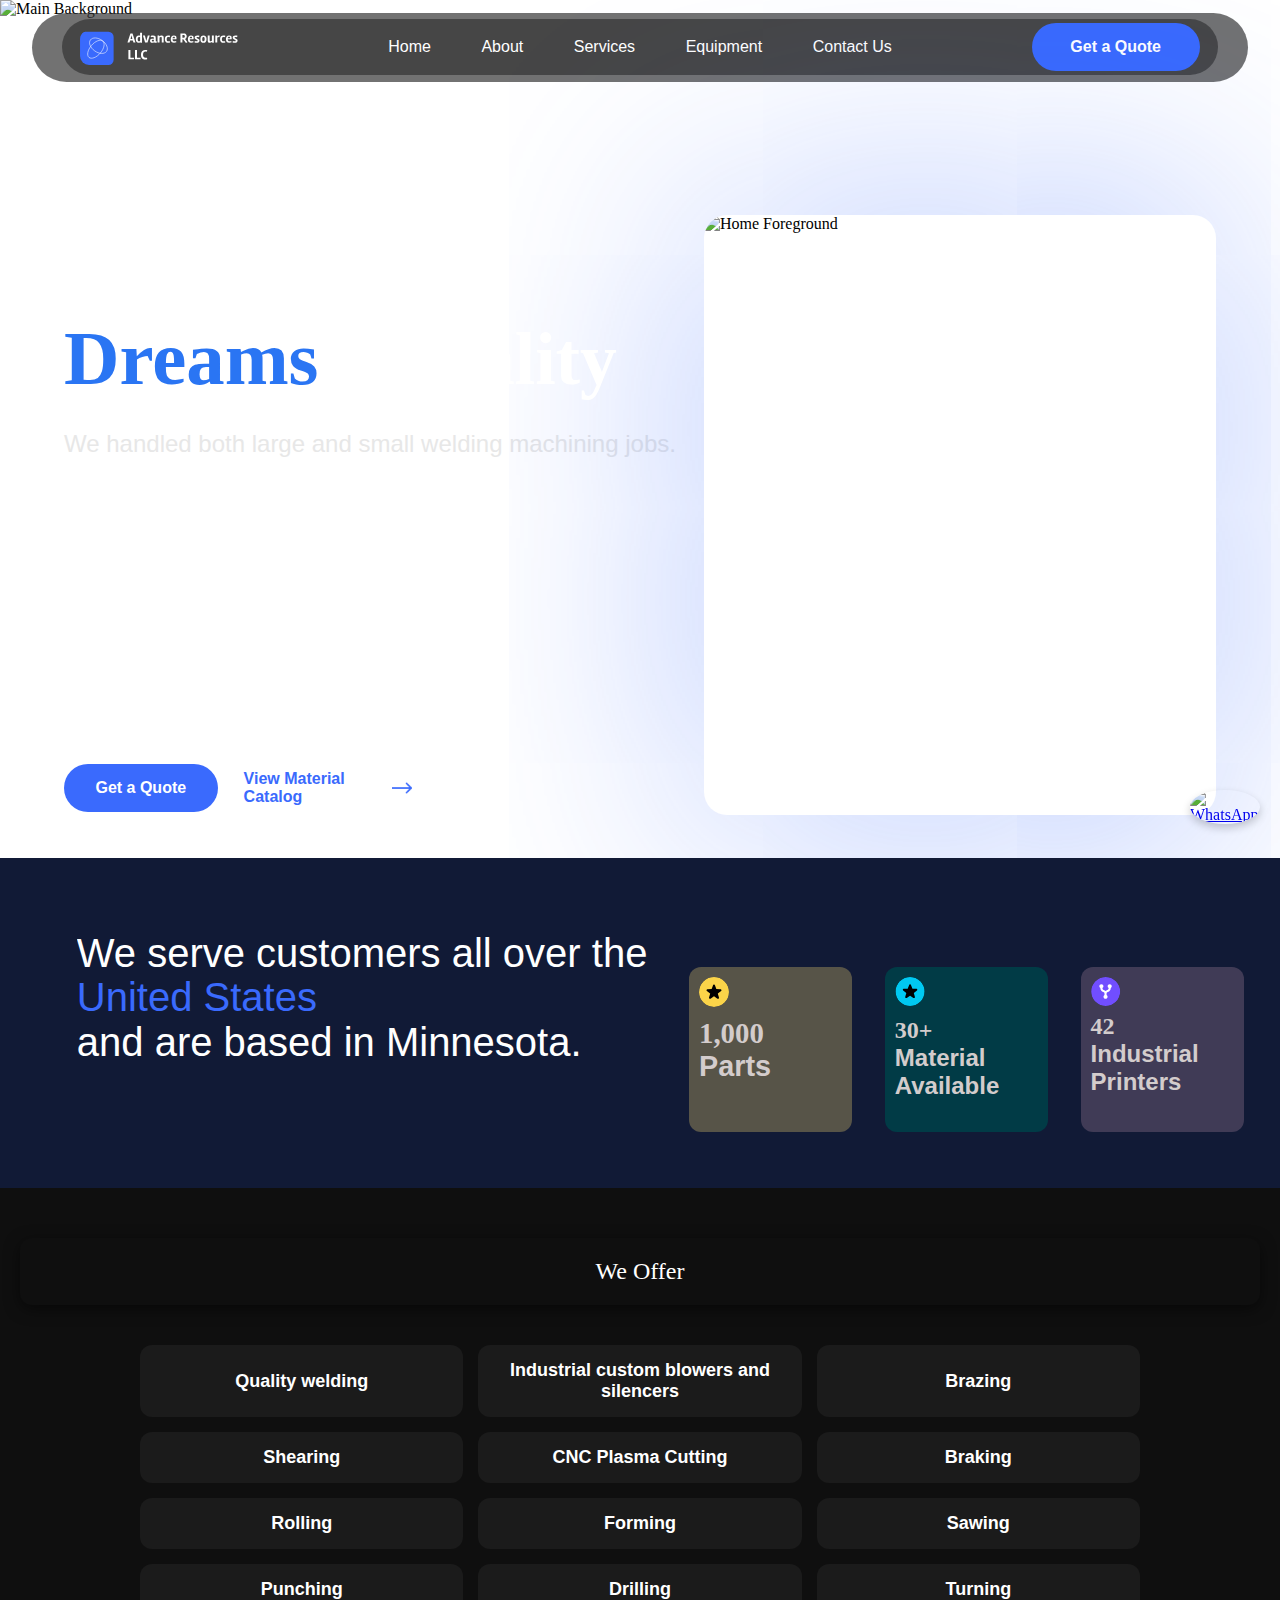
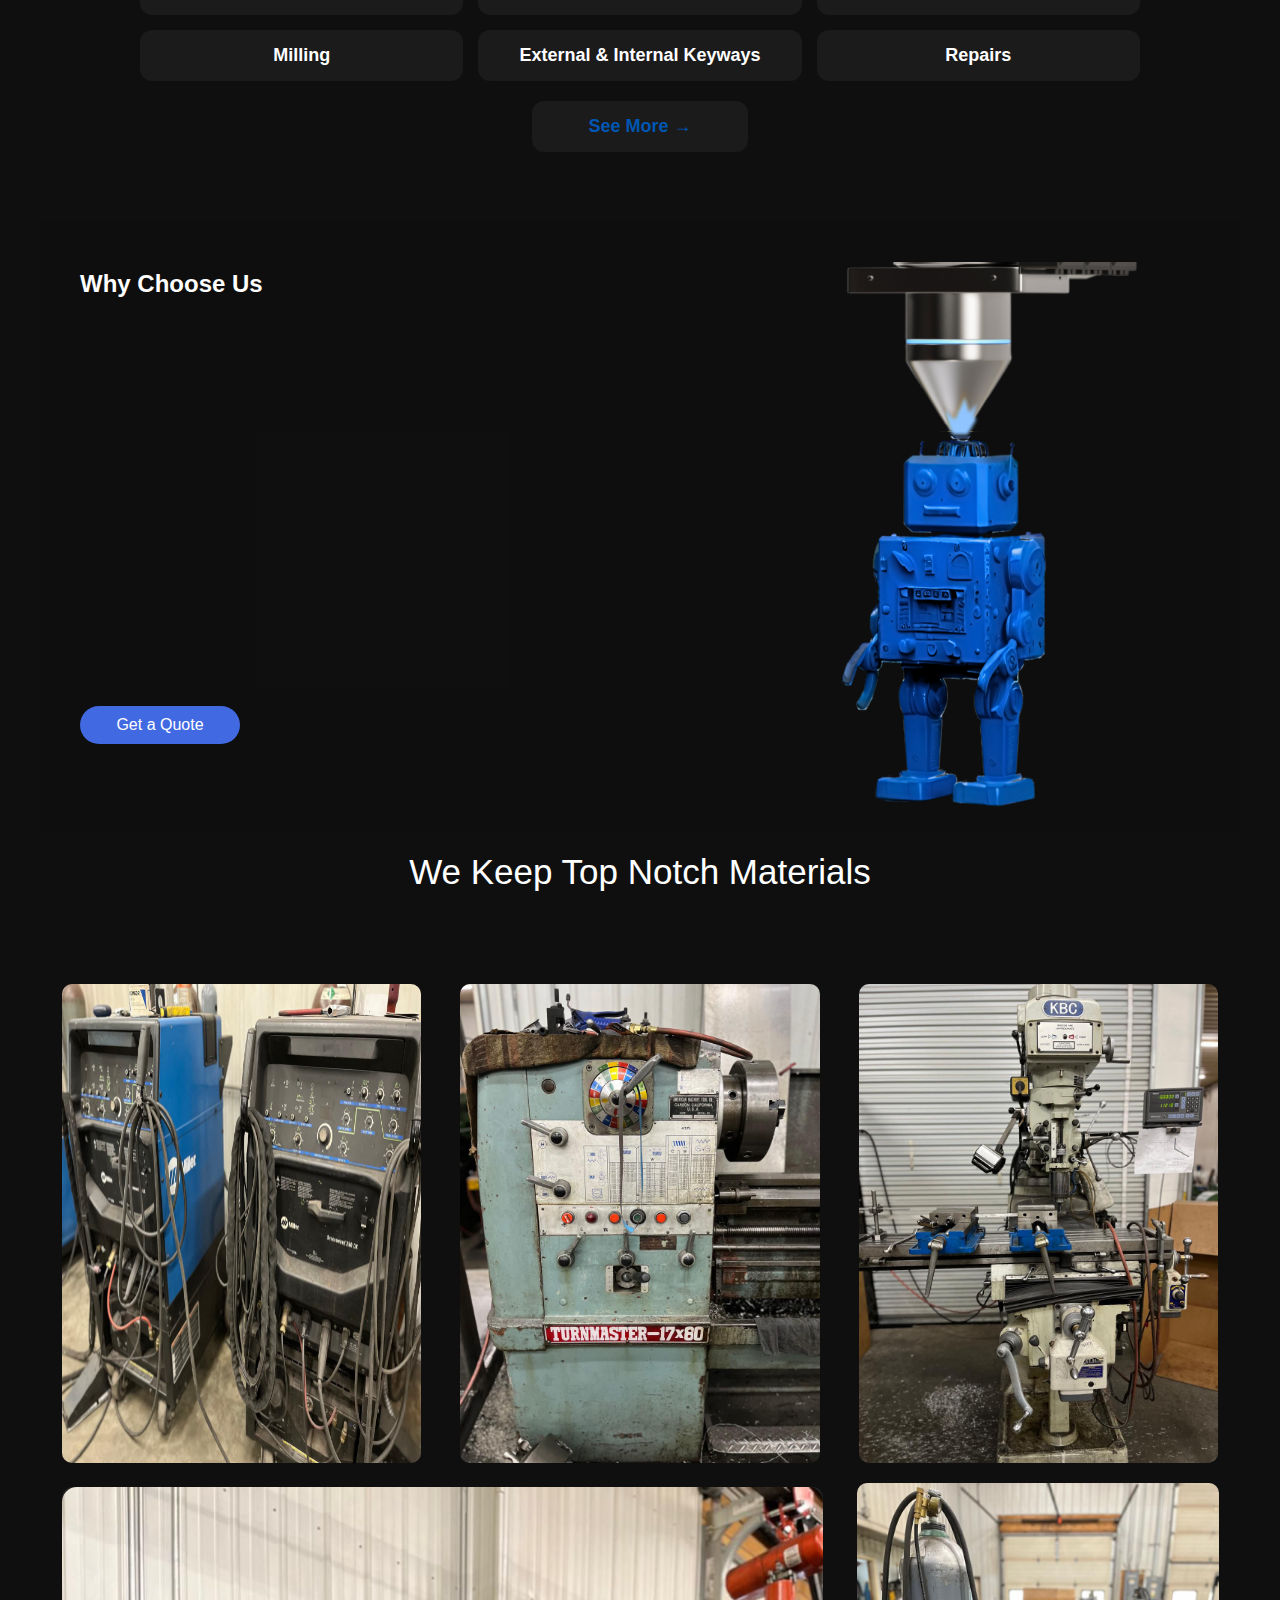
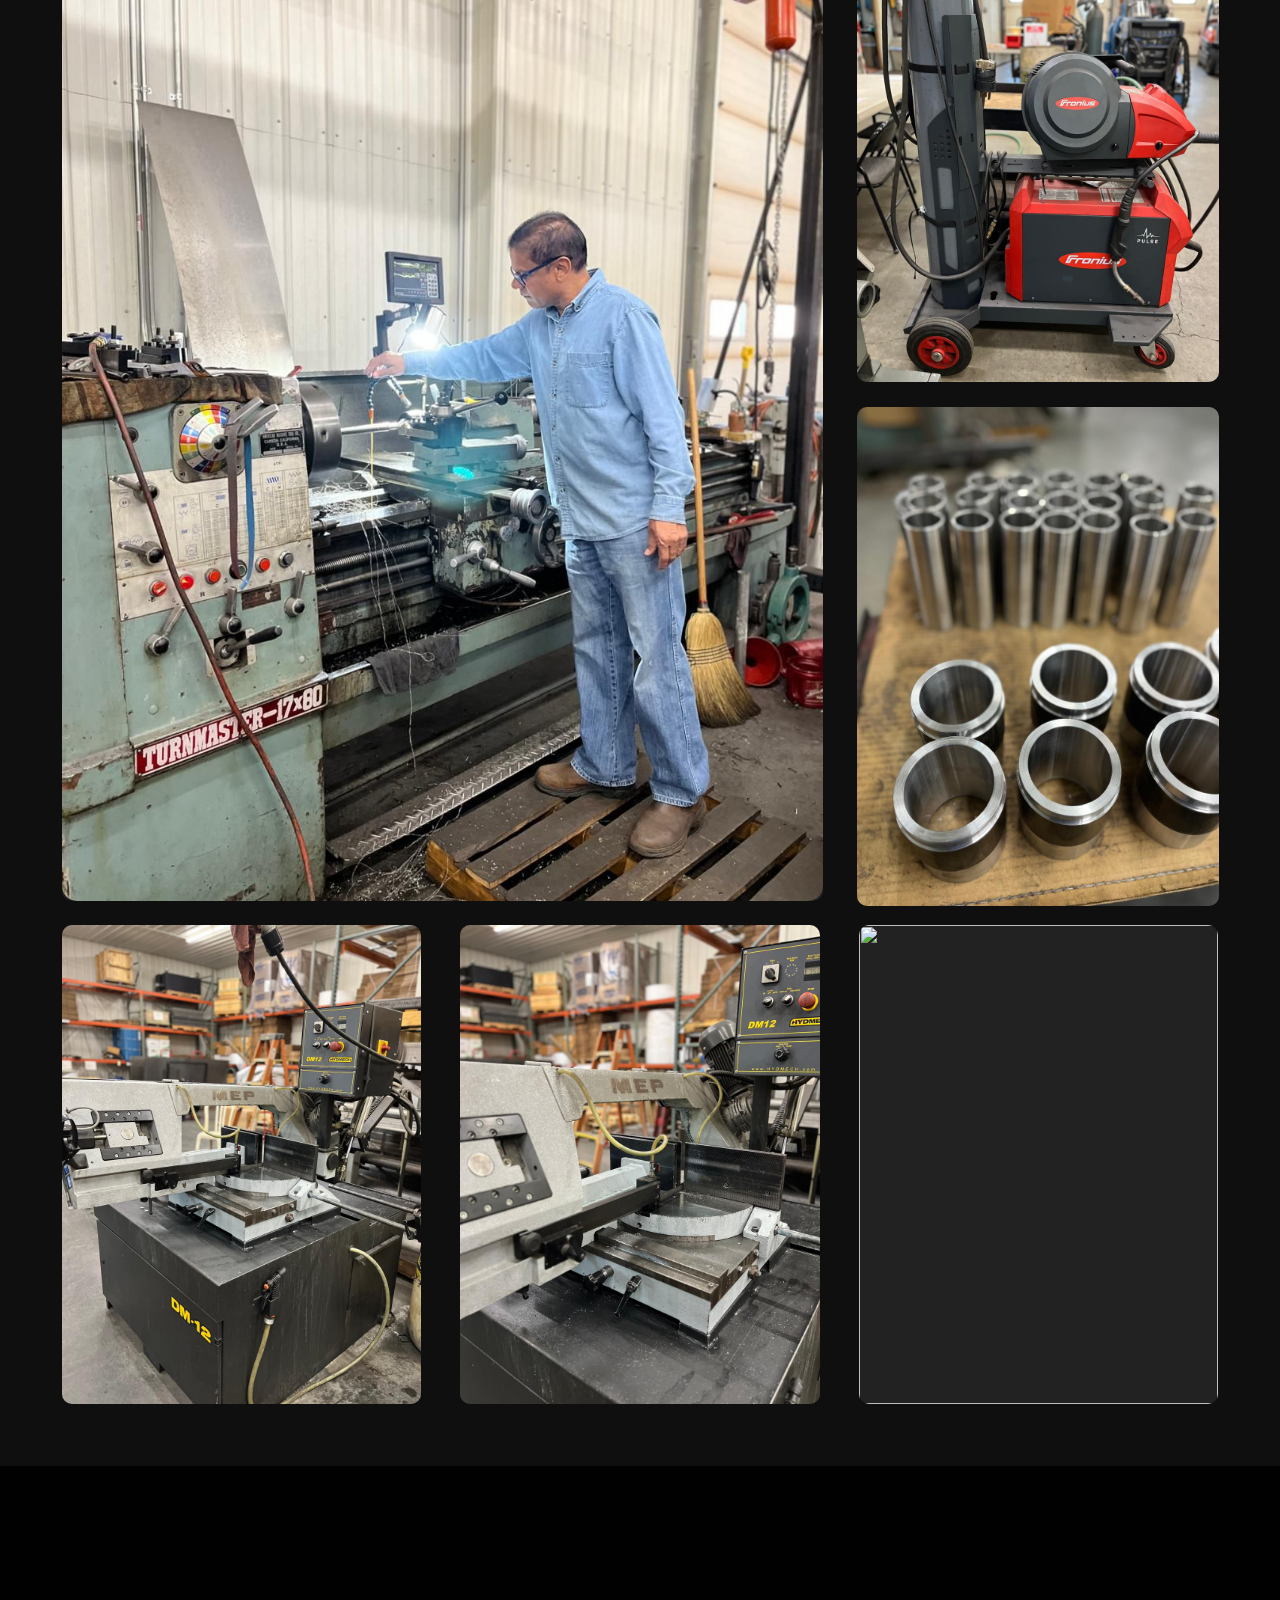
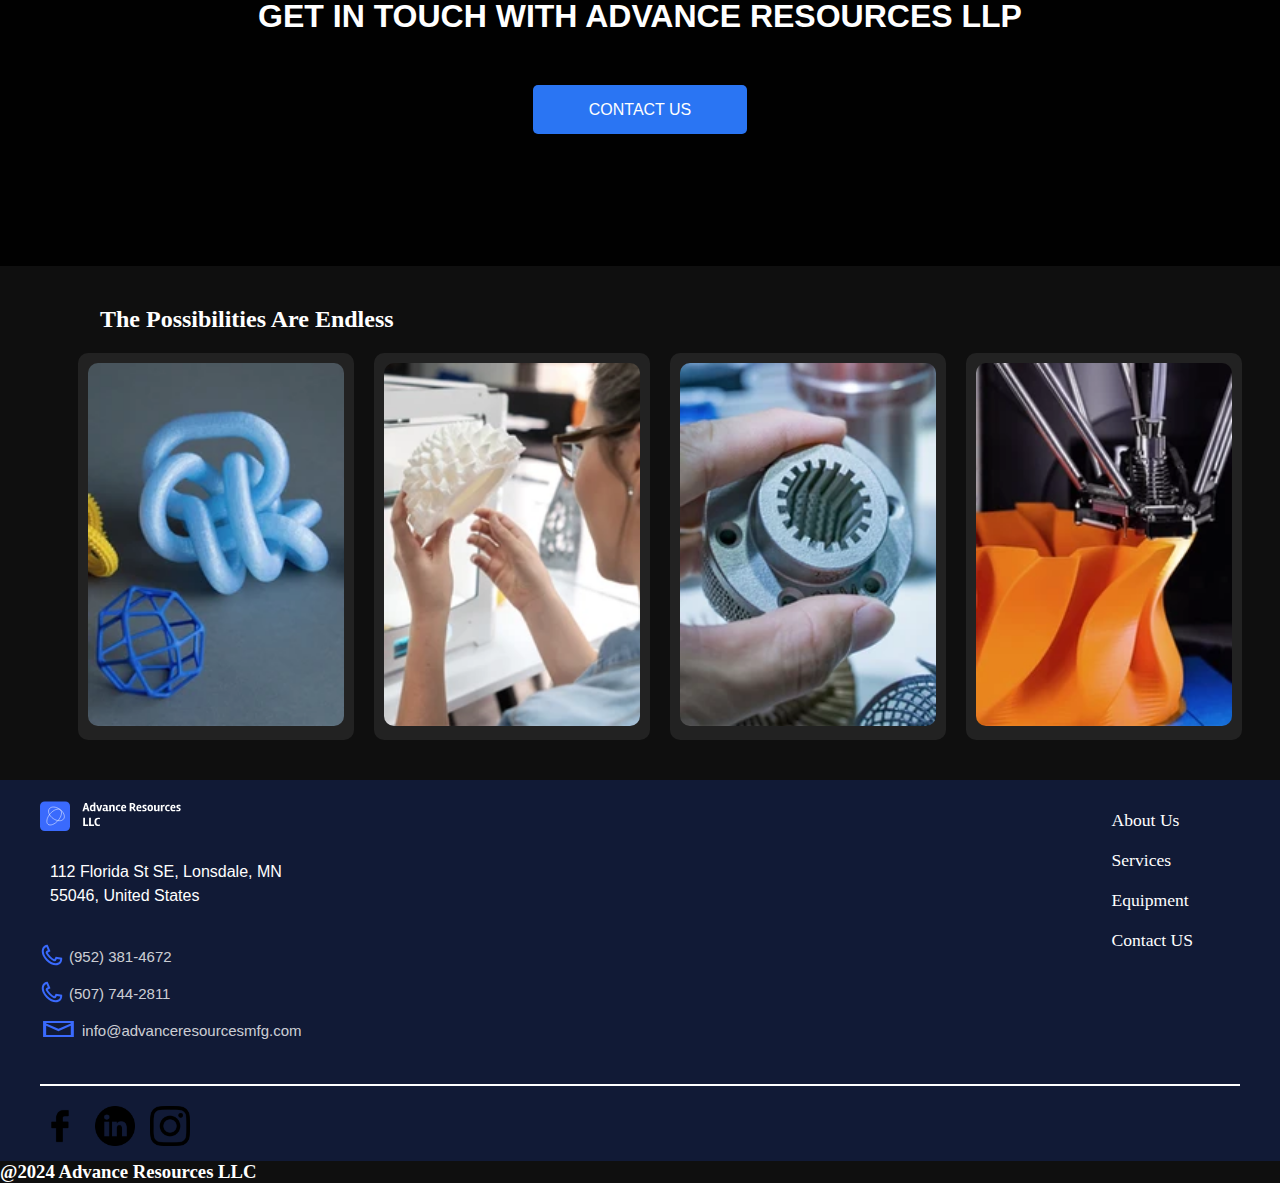
==== index.html @ 91673daa "updated" ====
<!DOCTYPE html>
<html lang="en">
<head>
    <meta charset="UTF-8">
    <meta name="viewport" content="width=device-width, initial-scale=1.0">
    <title>Home</title>
    <link rel="stylesheet" href="index-mobile.css">
</head>
<body>
    <script src="script.js"></script>
    <div class="main-container">
        <!-- Main Top Container -->
        <header class="main-top-container">
            <!-- Background Image for Main Top Container -->
            <img src="Images/homebg.png" alt="Main Background" class="main-top-bg">

            <!-- Navigation Bar Panel -->
            <div class="nav-bar-panel">
                <div class="rectangle-15">
                    <!-- Inner Navigation Bar -->
                    <nav class="inner-nav">
                        <!-- Logo Section -->
                        <div class="logo-section">
                            <img src="Images/logo.svg" alt="Company Logo" class="logo-image">
                        </div>
                        <!-- Menu Container (Centered) -->
                        <div class="menu-container">
                            <div class="menu-toggle">&#9776;</div>
                            <ul class="menu-section">
                                <li><a href="index.html">Home</a></li>
                                <li><a href="aboutus.html">About</a></li>
                                <li><a href="services.html">Services</a></li>
                                <li><a href="equipment.html">Equipment</a></li>                               
                                <li><a href="contactus.html">Contact Us</a></li>
                            </ul>
                        </div>
                        <!-- Get a Quote Button (Right Side) -->
                        <div class="quote-section">
                            <button class="quote-button"><a href="contactus.html">Get a Quote</a></button>
                        </div>
                    </nav>
                </div>
            </div>

            <!-- Hero Text Box -->
            <div class="hero-text-box">
                <p class="line1">Make Your</p>
                <p class="line2"><span class="highlight">Dreams</span> a Reality</p>
            </div>

            <!-- Hero Description Text Box -->
            <div class="hero-description">
                We handled both large and small welding machining jobs.
            </div>

            <!-- Image Container (Foreground) -->
            <div class="image-container">
                <img src="Images/homebg.png" alt="Home Foreground" class="image-content">
            </div>

            <!-- New Container Below Hero Description -->
          <!-- New Container Below Hero Description -->
          <div class="new-container">
            <div class="sub-container">STAINLESS STEEL</div>
            <div class="sub-container">ALUMINIUM</div>
            <div class="sub-container">MILD STEEL</div>
        </div>

            <!-- New Container Below Sub-Containers -->
            <div class="action-container">
                <button class="get-quote-btn"><a href="contactus.html">Get a Quote</a></button>
                <div class="material-catalog">
                    <span><a href="services.html">View Material Catalog</a></span>
                    <img src="Images/Arrow 1.png" alt="Arrow">
                </div>
            </div>
        </header> <!-- Closing main-top-container -->

        <!-- Second Container -->
        <section class="second-container">
            <div class="text-box-first-text">
                We serve customers all over the <span>United States</span>
                <br>
                and are based in Minnesota.
            </div>
            <div class="text-box-second-text">
                
            </div>
            <div class="third-box">
                <div class="sub-box-sub-box-1">1,000 <br> <span>Parts</span>
                    <img src="Images/yellowstar.svg" class="icon-top-left" alt="Star Icon">
                </div>
                <div class="sub-box-sub-box-2">30+ <br> <span>Material <br> Available</span>
                    <img src="Images/bluestar.svg" class="icon-top-left">
                </div>
                <div class="sub-box-sub-box-3">42<br><span>Industrial <br>Printers</span>
                    <img src="Images/purple.svg" class="icon-top-left">
                </div>
            </div>
        </section>

        <!-- Third Container -->
        <section class="third-container">
            <div class="info-box">
                <div class="header">We Offer</div>
                <div class="description">
                    <!--<span>Risus commodo id odio turpis pharetra elementum. Pulvinar porta porta feugiat scelerisque in elit.</span>-->
                </div>
            </div>

            <div class="third-container-1">
                <div class="services-grid">
                    <div class="service-item">Quality welding</div>
                    <div class="service-item">Industrial custom blowers and silencers</div>
                    <div class="service-item">Brazing</div>
                    <div class="service-item">Shearing</div>
                    <div class="service-item">CNC Plasma Cutting</div>
                    <div class="service-item">Braking</div>
                    <div class="service-item">Rolling</div>
                    <div class="service-item">Forming</div>
                    <div class="service-item">Sawing</div>
                    <div class="service-item">Punching</div>
                    <div class="service-item">Drilling</div>
                    <div class="service-item">Turning</div>
                    <div class="service-item">Milling</div>
                    <div class="service-item">External & Internal Keyways</div>
                    <div class="service-item">Repairs</div>
                </div>
                <div class="see-more"><a href="Services.html">See More →</a></div>
            </div>
        </section>

        <!-- Fourth Section -->
        <div class="fourth-container">
            <div class="why-choose-us">
                <h2>Why Choose Us</h2>
                <div class="features-grid">
                    <div class="feature-card">
                        <div class="icon-wrapper" style="background-color: #EBD449;">
                            <img src="Images/cuttingedge.png" alt="Icon">
                        </div>
                        <h3 class="fourth-header-1">Cutting Edge</h3>
                        <p>We leverage the latest advancements in technology to deliver precision, quality, and efficiency.</p>
                    </div>
                    <div class="feature-card">
                        <div class="icon-wrapper" style="background-color: #00c9f1;">
                            <img src="Images/material-design 1.svg" alt="Icon">
                        </div>
                        <h3>Durable, High Quality Materials</h3>
                        <p>Rigorous quality checks at every stage ensure you get the best results.</p>
                    </div>
                    <div class="feature-card">
                        <div class="icon-wrapper" style="background-color: #714EFF;">
                            <img src="Images/user-shield_svgrepo.com.svg" alt="Icon">
                        </div>
                        <h3>Customer Focus</h3>
                        <p>Your needs and satisfaction are our top priority. We work closely with you to tailor our services to your specific requirements.</p>
                    </div>
                    <div class="feature-card">
                        <div class="icon-wrapper" style="background-color: #D3B270;">
                            <img src="Images/customer-care_svgrepo.com.svg" alt="Icon">
                        </div>
                        <h3>Experienced Advisor Service</h3>
                        <p>With a seasoned team of professionals, we bring unparalleled knowledge and skill to every project.</p>
                    </div>
                </div>
                <button class="quote-btn"><a href="contactus.html">Get a Quote</a></button>
            </div>

            <!-- Right Section - Robot Section -->
            <div class="robot-section">
                <div class="robot-head">
                    <img src="Images/robo-top.png" alt="Robot Head">
                </div>
                <div class="robot-head-2">
                    <img src="Images/robotop.png" alt="Robot Head">
                </div>
                <div class="robot-body">
                    <img src="Images/Robo.png" alt="Robot Body">
                </div>
            </div>
        </div>

        <!-- Fifth Container -->
        <section class="fifth-container">
            <h2>We Keep Top Notch Materials</h2>
            <div class="fifth-sub-container">
                <div class="first-sub-container">
                    <div><img src="Images/Rectangle_150.jpg"></div>
                    <div><img src="Images/Rectangle_155.jpg"></div>
                    <div><img src="Images/Rectangle_154.jpg"></div>
                </div>
                <div class="second-sub-container">
                    <div class="Large Section"><img src="Images/Rectangle_153.jpg"></div>
                    <div class="sub-sub-container right">
                        <div class="row-1"><img src="Images/Rectangle_157.jpg"></div>
                        <div class="row-2"><img src="Images/Rectangle_158.jpg"></div>
                    </div>
                </div>
                <div class="third-sub-container">
                    <div><img src="Images/Rectangle_159.jpg"></div>
                    <div><img src="Images/Rectangle_161.jpg"></div>
                    <div><img src="Images/Homebg.png"></div>
                </div>
            </div>
        </section>

        <!-- Sixth Container -->
        <section class="sixth-container">
            <div class="overlay"></div>
            <div class="sixth-header">
                <h2>GET IN TOUCH WITH ADVANCE RESOURCES LLP</h2>
                <!--<p>Call <span class="highlight">1.866.528.SIGN</span> or send your questions.</p>-->
                <button class="contact-btn"><a href="contactus.html">CONTACT US</a></button>
            </div>
        </section>

        <!-- Seventh Container -->
        <section class="seventh-container">
            <h2 class="header-text">The Possibilities Are Endless</h2>
            <div class="subs-container">
                <div class="column">
                    <img src="Images/Rectangle_159_2.png" alt="3D Printed Object">
                </div>
                <div class="column">
                    <img src="Images/Rectangle 161_2.png" alt="3D Printing in Progress">
                </div>
                <div class="column">
                    <img src="Images/Rectangle_162.png" alt="Mechanical Part">
                </div>
                <div class="column">
                    <img src="Images/Rectangle_160.png" alt="Orange 3D Model">
                </div>
            </div>
        </section>

        <a href="https://wa.me/918578966249" target="_blank" class="whatsapp-float">
            <img src="https://upload.wikimedia.org/wikipedia/commons/6/6b/WhatsApp.svg" alt="WhatsApp" width="50" height="50">
        </a>
        <!-- Eighth Container (Footer) -->
        <footer class="eighth-container">
            <div class="first-eighth-sub-container">
                <div class="first-eighth-sub-sub-container">
                    <div class="footer-logo-section">
                        <img src="Images/logo.svg" alt="Company Logo">
                    </div>
                    <div class="eighth-text-box">
                        <p>112 Florida St SE, Lonsdale, MN 55046, United States</p>
                    </div>
                    <div class="contact-details">
                        <div class="contact-item">
                            <i class="fas fa-phone-alt"><img src="Images/icon.svg"></i> (952) 381-4672
                        </div>
                        <div class="contact-item">
                            <i class="fas fa-phone-alt"><img src="Images/icon.svg"></i> (507) 744-2811
                        </div>
                        <div class="contact-item">
                            <i class="fas fa-envelope"><img src="Images/icon2.svg"></i> info@advanceresourcesmfg.com
                        </div>
                    </div>
                </div>
                <div class="second-eighth-sub-sub-container">
                    <ul>
                        <li><a href="aboutus.html">About Us</a></li>
                        <li><a href="services.html">Services</a></li>
                        <li><a href="equipment.html">Equipment</a></li>
                        <li><a href="contactus.html">Contact US</a></li>
                    </ul>
                </div>
            </div>
            <div class="footer-nav">
               
                <div class="footer-divider"></div>
                <div class="social-icons">
                    <a href="https://www.facebook.com/people/Advance-Resources-LLC/100090427388378/?mibextid=LQQJ4d" target="_blank">
                        <img src="Images/facebook.png" alt="Facebook" width="40">
                    </a>
                    
                    <a href="https://www.linkedin.com/in/dave-tejpaul-8346523b/?utm_source=share&utm_campaign=share_via&utm_content=profile&utm_medium=ios_app" target="_blank">
                        <img src="Images/linkedin.png" alt="LinkedIn" width="40">
                    </a>
                    
                    <a href="https://www.instagram.com" target="_blank">
                        <img src="Images/instagram.png" alt="Instagram" width="40">
                    </a>
                </div>
            </div>
        </footer>
        <div class="copy-right"> <h3>@2024 Advance Resources LLC</h3></div>
    </div> <!-- Closing main-container -->
</body>
</html>
---- index-mobile.css ----
/* Reset and Global Styles */
* {
    margin: 0;
    padding: 0;
    box-sizing: border-box;
}

body {
    width: 100%;
    height: auto;
    margin: 0;
    padding: 0;
    display: flex;
    justify-content: center;
    background-color: #0f0f0f;
    overflow-x: hidden;
    align-items: center;
    justify-content: center;
}

/* Main Wrapper Fix */
.main-container {
    width: 100%;
    margin: 0 ;
    padding: 0px;
    overflow-x: hidden;
}

/* Responsive Design for Main Container */
@media (max-width: 768px) {
    .main-container {
        padding: 0; /* Reduce padding for mobile */
    }
}
.whatsapp-float {
    position: fixed;
    bottom: 40px;
    right: 20px;
    width: 70px;
    height: 70px;
    z-index: 1000;
}

.whatsapp-float img {
    width: 100%;
    height: auto;
    border-radius: 50%;
    box-shadow: 0 4px 8px rgba(0, 0, 0, 0.2);
    transition: transform 0.3s ease-in-out;
}

.whatsapp-float img:hover {
    transform: scale(1.1);
}

@media (max-width: 768px) {
    .whatsapp-float {
        bottom: 15px;
        right: 15px;
        width: 45px;
        height: 45px;
    }
}
/* Main Top Container */
.main-top-container {
    width: 100%;
    height: 858px;
    background-color: #ffffff;
    position: relative;
    top: 0;
    left: 0;
    overflow: hidden;
    display: flex;
    justify-content: center;
    align-items: flex-start;
}

/* Responsive Design for Main Top Container */
@media (max-width: 768px) {
    .main-top-container {
        width:100%;
        height: 700px; /* Adjust height for mobile */
        
    }
}

@media (max-width: 480px) {
    .main-top-container {
        height: 500px; /* Further adjust for small screens */
    }
}

/* Background Image for Main Top Container */
.background-wrapper {
    position: absolute;
    width: 100%;
    height: 100%;
    top: 0;
    left: 0;
    z-index: 1;
    display: flex;
    justify-content: center;
    align-items: center;
}

.main-top-bg {
    width: 100%;
    height: 100%;
    object-fit: cover;
    position: absolute;
}

/* Responsive Design for Background Image */
@media (max-width: 768px) {
    .main-top-bg {
        object-fit: cover !important; /* Ensure full coverage on mobile */
    }
}

/* Navigation Bar Panel */
.nav-bar-panel {
    width: 100%;
    height: auto;
    padding-top: 0%;
    padding-bottom: 1%;
    position: absolute;
    top: 1.5%;
    display: flex;
    justify-content: center;
    align-items: center;
    z-index: 1;
}

/* Rectangle 15 */
.rectangle-15 {
    width: 95%;
    height: auto;
    padding-top: 0.5%;
    padding-bottom: 0.5%;
    border-radius: 70px;
    background: #323232B0;
    display: flex;
    justify-content: center;
    align-items: center;
    position: relative;
}

/* Inner Navigation Bar */
.inner-nav {
    width: 95%;
    height: auto;
    border-radius: 38px;
    background: #323232B0;
    padding: 4px 18px;
    display: flex;
    justify-content: space-between;
    align-items: center;
}

/* Logo Section */
.logo-section {
    width: 15%;
    height: auto;
    display: flex;
    align-items: center;
    justify-content: center;
}

/* Logo Image */
.logo-image {
    max-width: 100%;
    height: auto;
    border-radius: 9px;
    object-fit: contain;
}

/* Menu Container */
.menu-container {
    width: 45%;
    height: auto;
    display: flex;
    justify-content: center;
    align-items: center;
}

/* Menu List */
.menu-section {
    display: flex;
    justify-content: space-between;
    align-items: center;
    list-style: none;
    width: 100%;
}

/* Menu Items */
.menu-section li a {
    text-decoration: none;
    color: white;
    font-size: 1rem;
    font-family: Arial, Helvetica, sans-serif;
    font-style: inherit;
    text-decoration: none;
}

/* Toggle Menu (Mobile Only) */
.menu-toggle {
    display: none;
    font-size: 24px;
    cursor: pointer;
}

/* Get a Quote Section */
.quote-section {
    width: 15%;
    height: auto;
    display: flex;
    justify-content: center;
    align-items: center;
    text-decoration: none;
}

/* Quote Button */
.quote-button {
    width: 100%;
    height: auto;
    border-radius: 40px;
    background: #3A6AFD;
    color: white;
    font-size: 16px;
    font-weight: bold;
    padding: 15px 35px;
    border: none;
    cursor: pointer;
    transition: all 0.3s ease-in-out;
    text-decoration-color:  none;
    
}
.quote-button a{
    text-decoration: none;
    color: white;
}

/* Button Hover Effect */
.quote-button:hover {
    background: #2c5be0;
    transform: scale(1.05);
    text-decoration: none;
}

/* Responsive Design for Navigation Bar */
@media (max-width: 1024px) {
    .nav-bar-panel {
        width: 90%;
        left: 5%;
        top: 20px;
        border-radius: 50px;
    }

    .rectangle-15 {
        width: 90%;
        height: 80px;
        border-radius: 50px;
    }

    .inner-nav {
        width: 90%;
        height: 50px;
        border-radius: 30px;
        padding: 4px 15px;
    }

    .logo-section {
        width: 160px;
        height: 38px;
    }

    .menu-container {
        width: 400px;
    }

    .menu-section li a {
        font-size: 16px;
    }

    .quote-section {
        width: 140px;
        height: 44px;
    }

    .quote-button {
        font-size: 14px;
        padding: 12px 30px;
        text-decoration: none;
    }
}

@media (max-width: 768px) {
    .nav-bar-panel {
        width: 100%;
        height: 70px;
        top: 15px;
        left: 0;
        justify-content: space-between;
        padding: 0 15px;
        border-radius: 50px;
    }

    .rectangle-15 {
        width: 100%;
        height: 60px;
        border-radius: 0;
        border-radius: 40px;
    }

    .inner-nav {
        width: 100%;
        height: 45px;
        border-radius: 0;
        padding: 4px 10px;
        border-radius: 40px;
    }

    .logo-section {
        width: 140px;
        height: 34px;
    }

    .menu-container {
        width: auto;
        justify-content: flex-end;
    }

    .menu-section {
        position: fixed;
        top: 60px; /* Below the nav bar */
        right: 15px;
        width: 200px;
        background: #323232;
        padding: 10px;
        border-radius: 8px;
        display: none; /* Initially hidden */
        flex-direction: column;
        box-shadow: 0px 4px 6px rgba(0, 0, 0, 0.1);
        z-index: 10000; /* Make sure it appears above hero text */
    }

    .menu-toggle {
        position: absolute;
        top: 15px;
        right: 15px;
        color: white;
        font-size: 24px;
        cursor: pointer;
        z-index: 1000;
    }

    .menu-section.active {
        display: flex;
    }
    .hero-text-box.menu-open-adjust {
        transform: translateY(50px); /* Moves hero text down */
        transition: transform 0.3s ease-in-out;
    }
    body.menu-open {
        overflow: hidden; /* Prevents page from scrolling when menu is open */
    }

    .menu-section li {
        list-style: none;
        padding: 8px 12px;
        text-align: left;
    }

    .menu-section li a {
        color: white;
        text-decoration: none;
        font-size: 16px;
    }
    .quote-section {
        width: 120px;
        height: 40px;
    }

    .quote-button {
        font-size: 13px;
        padding: 10px 25px;
    }
}

/* Show Toggle Button on Mobile */
@media (max-width: 768px) {
    .menu-toggle {
        display: block; /* Show the toggle button on mobile */
        color: white;
    }
}
@media (max-width: 480px) {
    .nav-bar-panel {
        height: 60px;
        top: 10px;
        padding: 0 10px;
    }

    .rectangle-15 {
        height: 60px;
        padding: 0 10px;
    }

    .inner-nav {
        height: 40px;
        padding: 4px 8px;
    }

    .logo-section {
        width: 120px;
        height: 30px;
    }

    .menu-section {
        width: 180px;
    }

    .menu-section li a {
        font-size: 16px;
    }

    .quote-section {
        width: 100px;
        height: 36px;
    }

    .quote-button {
        font-size: 12px;
        padding: 8px 20px;
    }
}

/* Hide "Get a Quote" Button on Mobile */
@media (max-width: 768px) {
    .quote-section {
        display: none;
    }
}

/* Image Container (Foreground Image) */
.image-container {
    width: 40%;
    height: 70%;
    position: absolute;
    top: 25%;
    left: 55%;
    border-radius: 23px;
    box-shadow: 0px 4px 250px 0px #3A6AFD7A;
    overflow: hidden;
    display: flex;
    justify-content: center;
    align-items: center;
    z-index: 1;
    
}

/* Image Content */
.image-content {
    width: 100%; /* Ensures the image fills the container width */
    height: 100%; /* Ensures the image fills the container height */
    object-fit: cover; /* Ensures the image covers the container without distortion */
    border-radius: 23px; /* Matches the container's border radius */
    animation: zoomOut 5s ease-in-out; /* Add zoom-out animation */
}

/* Zoom-Out Animation */
@keyframes zoomOut {
    0% {
        transform: scale(1.5); /* Start zoomed in */
        opacity: 2; /* Start invisible */
    }
    100% {
        transform: scale(1); /* Zoom out to normal size */
        opacity: 1px; /* Fade in */
    }
}

/* Responsive Design for Image Container */
@media (max-width: 768px) {
    .image-container {
        display: none !important; /* Hide on mobile */
    }
}

/* Hero Text Box */
.hero-text-box {
    width: 50%;
    height: auto;
    position: absolute;
    top: 25%;
    left: 5%;
    font-family: 'Abhaya Libre ExtraBold', serif;
    font-weight: 800;
    font-size: 4.6rem;
    line-height: 6rem;
    color: white;
    z-index: 2;
    display: flex;
    text-align: left;
    flex-direction: column;
    justify-content: center;
    align-items: left;
}
.line2 span{
    font-size:4.8rem;
}

/* Hero Description */
.hero-description {
    width: 50%;
    height: auto;
    position: absolute;
    top:42%;
    left: 5%;
    font-family: 'Poppins', sans-serif;
    font-weight: 400;
    font-size: 1.5rem;
    line-height: 2.5rem;
    color: #E7E7E7;
    display: flex;
    align-items: center;
    justify-content: flex-start;
    margin-top: 5%;
}

/* New Container */
.new-container {
    width: 48%;
    height: auto;
    position: absolute;
    top: 60%;
    left: 4%;
    border-radius: 10px;
    display: flex;
    flex-wrap: wrap;
    align-items: center;
    justify-content: space-between;
    padding: 10px;
    gap: 20px; /* Add spacing between items */
}

/* Sub-Container */
.sub-container {
    width: 48%;
    height: 65px;
    border-radius: 16px;
    display: flex;
    align-items: center;
    justify-content: center;
    color: white;
    font-size: 16px;
    font-weight: bold;
    background-size: cover;
    background-position: center;
}

/* Background Images */
.sub-container:nth-child(1) { background-image: url('Images/stainlesssteel.png'); }
.sub-container:nth-child(2) { background-image: url('Images/aluminium.png'); }
.sub-container:nth-child(3) { background-image: url('Images/mildsteel.png'); }

/* Hover Effect: Zoom Background */
.sub-container:hover { background-size: 120%; transition: background-size 0.3s ease-in-out; }


/* Action Container */
.action-container {
    width: 48%;
    height: auto;
    position: absolute;
    top: 85%;
    left: 5%;
    display: flex;
    align-items: center;
    gap: 10px;
    margin-top: 35px;
}

/* Get a Quote Button */
.get-quote-btn {
    width: 25%;
    height: 48px;
    border-radius: 40px;
    padding: 0;
    background-color: #3A6AFD;
    color: white;
    font-size: 16px;
    font-weight: bold;
    text-align: center;
    border: none;
    cursor: pointer;
    transition: all 0.3s ease;
}

.get-quote-btn:hover {
    background-color: #2e5ad6;
    transform: scale(1.05);
}

.get-quote-btn a{
    text-decoration: none;
    color: white;
}

/* Material Catalog */
.material-catalog {
    width: 30%;
    border-radius: 30px;
    height: 45px;
    display: flex;
    align-items: center;
    font-size: 16px;
    font-family: Arial, Helvetica, sans-serif;
    color: #2e5ad6;
    font-weight: bold;
    padding: 0 0 0 16px;
    cursor: pointer;
    transition: all 0.3s ease;
    background-color: #ffffff;
}

.material-catalog img {
    margin-left: 10px;
    width: 20px;
    height: auto;
}

.material-catalog a{
    text-decoration: none;
    color: #3A6AFD;
}

/* 🌍 Responsive Design */

/* Mobile View (max-width: 768px) */
@media (max-width: 768px) {
    /* Hero Text Box */
    .hero-text-box {
        position: relative;
        z-index: 0; /* Lower than menu-section */
        top: 20%;
        left: auto;
        text-align: center;
        justify-content: center;
        width: 90%;
        margin: 0 ;
        padding: 0%;
        line-height: 2rem;
        
    }
    .line1{
        font-size: 45px;
    }
    .line2{
        font-size: 45px;
    }
    .line2 span{
        font-size: 45px;
    }

    /* Hero Description */
    .hero-description {
        width: 99%; /* Adjusted width for mobile */
        padding-left: 20px;
        padding-right: 20px;
        top: 220px; /* Adjusted top position */
        left: 0; /* Reset left position */
        font-size: 22px; /* Adjusted font size */
        line-height: 24px; /* Adjusted line height */
        text-align: center; /* Center align text */
        justify-content: center; /* Center align text */
    }

    /* New Container */
    .new-container {
        width: 99%; /* Adjusted width for mobile */
        margin-top: 100px; /* Adjusted top position */
        left: 0; /* Reset left position */
        flex-direction: row; /* Display sub-containers in a row */
        justify-content: center; /* Center align sub-containers */
        gap: 10px; /* Add spacing between items */
    }

    /* Sub-Container */
    .sub-container {
        width: 33%; /* Adjusted width for mobile */
        height: 30px; /* Adjusted height */
        font-size: 10px;
        text-align: center;
    }

    /* Action Container */
    .action-container {
        width: 99%; /* Adjusted width for mobile */
        height: auto;;
        margin-top: 90px; /* Adjusted top position */
        left: 0; /* Reset left position */
        flex-direction: column; /* Stack items vertically */
        align-items: center; /* Center align items */
        text-align: justify;
        gap: 10px; /* Add spacing between items */
    }

    /* Get a Quote Button */
    .get-quote-btn {
        width: 30%; /* Full width for mobile */
        height: 30px;
        font-size: 12px;;
    }

    /* Material Catalog */
    .material-catalog {
        width: 45%;
        height: 30px;
        font-size: 11px;
        padding: 0 5px 0px 10px;
    }
}

/* Small Mobiles (max-width: 480px) */
@media (max-width: 480px) {
    /* Hero Text Box */
    .hero-text-box {
        font-size: 28px; /* Smaller font size for small mobiles */
        line-height: 36px; /* Adjusted line height */
    }

    /* Hero Description */
    .hero-description {
        font-size: 16px; /* Smaller font size for small mobiles */
        line-height: 20px; /* Adjusted line height */
    }

    /* New Container */
    .new-container {
        top: 200px; /* Adjusted top position */
    }

    /* Sub-Container */
    .sub-container {
        width: 30%; /* Adjusted width for small mobiles */
    }

    /* Action Container */
    .action-container {
        top: 300px; /* Adjusted top position */
    }
}
/* ✅ Third Box - Fully Responsive */
.second-container {
    width: 100%;
    height: 330px;
    background: #111A36;
    display: flex;
    flex-direction: column;
    position: relative;
}
.text-box-first-text{
    position: absolute;
    width: 50%;
    height: 45%;
    top: 22%;
    left: 6%;
    font-family: 'Roboto', sans-serif;
    font-weight: 400;
    font-size: 2.5rem;
    text-align:left;
    line-height: 2.8rem;
    letter-spacing: 0px;
    color: #ffffff;
    overflow: hidden;
}
.text-box-first-text span{
    color: #3A6AFD;
}
.text-box-second-text{
    position: absolute;
    width: 45%;
    height: 25%;
    top: 55%;
    left: 6%;
    margin-top: 1%;
    font-family: 'Poppins', sans-serif;
    font-weight: 400;
    font-size: 1.8rem;
    line-height: 2.5rem;
    letter-spacing: 0%;
    color: #ffffff;
    overflow: hidden;
}
.third-box {
    position: absolute;
    width: 85%;
    height: 50%;
    top: 33%;
    left: 33%;
    gap: 3%;
    border-radius: 8px;
    display: flex;
    align-items: center;
    justify-content: center;
    font-size: 1rem;
    font-weight: bold;
    color: #333;
}

/* ✅ Sub-boxes Responsive */
.sub-box-sub-box-1 {
    width: 15%; /* 🟢 Flexible width */
    height: 100%;
    border-radius: 12px;
    display: flex;
    flex-direction: column;
    padding-left: 10px;
    padding-top: 50px;
    background-color: #575448;
    color: #d3cccc;
    font-size: 1.8rem;
    font-family: 'Times New Roman', Times, serif;
    position: relative;
   
    &:hover {
        animation-timing-function: ease-out;
    }
}
.sub-box-sub-box-1:hover {
    transform: scale(1.1); /* Zoom in by 10% */
    box-shadow: 0px 4px 15px rgba(0, 0, 0, 0.3); /* Optional: Add a shadow for depth */
}

.sub-box-sub-box-1 .icon-top-left {
    position: absolute;
    top: 10px;
    left: 10px;
    width: 30px;
    height: auto;
}
.sub-box-sub-box-1 span{
    font-size:1.8rem;
    font-family: Arial, Helvetica, sans-serif;
}
.sub-box-sub-box-2 {
    width: 15%; /* 🟢 Flexible width */
    height: 100%;
    border-radius: 12px;
    display: flex;
    flex-direction: column;
    padding-left: 10px;
    padding-top: 50px;
    background-color: #013B46;
    color: #d3cccc;
    font-size: 1.5rem;
    font-family: 'Times New Roman', Times, serif;
    position: relative;
}
.sub-box-sub-box-2:hover {
    transform: scale(1.1); /* Zoom in by 10% */
    box-shadow: 0px 4px 15px rgba(0, 0, 0, 0.3); /* Optional: Add a shadow for depth */
}

.sub-box-sub-box-2 .icon-top-left {
    position: absolute;
    top: 10px;
    left: 10px;
    width: 30px;
    height: auto;
}
.sub-box-sub-box-2 span{
    font-size:1.5rem;
    font-family: Arial, Helvetica, sans-serif;
}
.sub-box-sub-box-3 {
    width: 15%; /* 🟢 Flexible width */
    height: 100%;
    border-radius: 12px;
    display: flex;
    flex-direction: column;
    justify-content: center;
    text-align: left;
    padding-left: 10px;
    padding-top: 10px;
    background-color: #403B56;
    color: #d3cccc;
    font-size: 1.5rem;
    font-family: 'Times New Roman', Times, serif;
    position: relative;
}
.sub-box-sub-box-3:hover {
    transform: scale(1.1); /* Zoom in by 10% */
    box-shadow: 0px 4px 15px rgba(0, 0, 0, 0.3); /* Optional: Add a shadow for depth */
}

.sub-box-sub-box-3 .icon-top-left {
    position: absolute;
    top: 10px;
    left: 10px;
    width: 30px;
    height: auto;
}
.sub-box-sub-box-3 span{
    font-size:1.5;
    font-family: Arial, Helvetica, sans-serif;

}
@media (max-width: 768px) {
    .second-container {
        width: 100%;
        max-width: 430px;
        min-height: 350px;
        background: #111A36;
        display: flex;
        flex-direction: column;
        align-items: center; /* Center horizontally */
        justify-content: flex-start; /* Align content to the top */
        padding: 20px; /* Add padding to prevent content from touching edges */
        position: relative;
        overflow: hidden;
    }

    .text-box-first-text {
        width: 100%; /* Full width */
        max-width: 384px; /* Constrain max width */
        font-size: 20px;
        line-height: 25px;
        text-align: left; /* Align text to the left */
        margin-top: 20px; /* Reset margin-top */
        margin-bottom: 10px; /* Add spacing below */
        padding: 0; /* Remove padding */
        position: static; /* Remove absolute positioning */
    }

    .text-box-second-text {
        width: 100%; /* Full width */
        max-width: 384px; /* Constrain max width */
        font-size: 17px;
        line-height: 26px;
        text-align: left; /* Align text to the left */
        margin-top: -15%; /* Reset margin-top */
        margin-bottom: 0px; /* Add spacing below */
        padding: 0; /* Remove padding */
        position: static; /* Remove absolute positioning */
    }

    .third-box {
        width: 100%; /* Full width */
        max-width: 400px; /* Constrain max width */
        display: flex;
        flex-direction: row; /* Align sub-boxes horizontally */
        justify-content: space-between; /* Space sub-boxes evenly */
        gap: 10px; /* Add spacing between sub-boxes */
        margin-top: -5%; /* Add spacing above */
        padding: 0; /* Remove padding */
        position: static; /* Remove absolute positioning */
    }

    /* Sub-boxes */
    .sub-box-sub-box-1,
    .sub-box-sub-box-2,
    .sub-box-sub-box-3 {
        width: 30%; /* Flexible width for horizontal layout */
        max-width: 120px; /* Constrain max width */
        height: 120px; /* Reduce height for mobile view */
        border-radius: 12px;
        display: flex;
        flex-direction: column;
        justify-content: center;
        align-items: left;
        background-color: #575448; /* Default color */
        color: #d3cccc;
        font-size: 16px; /* Reduce font size for mobile view */
        font-family: 'Times New Roman', Times, serif;
        position: relative; /* For icon positioning */
    }

    .sub-box-sub-box-2 {
        background-color: #013B46; /* Color for sub-box 2 */
    }

    .sub-box-sub-box-3 {
        background-color: #403B56; /* Color for sub-box 3 */
    }

    /* Icons inside sub-boxes */
    .sub-box-sub-box-1 .icon-top-left,
    .sub-box-sub-box-2 .icon-top-left,
    .sub-box-sub-box-3 .icon-top-left {
        position: absolute;
        top: 10px;
        left: 10px;
        width: 20px; /* Reduce icon size for mobile view */
        height: auto;
    }

    /* Text inside sub-boxes */
    .sub-box-sub-box-1 span,
    .sub-box-sub-box-2 span,
    .sub-box-sub-box-3 span {
        font-size: 16px; /* Reduce font size for mobile view */
        font-family: Arial, Helvetica, sans-serif;
    }
}
.third-container {
    width: 100%;
    height: auto;
    background: radial-gradient(40.28% 57.71% at 54.13% 56.42%, rgba(15, 15, 15, 0.49) 0%, #0F0F0F 100%), 
                url("Images/rectangle_144.png") center center / cover no-repeat;
    display: flex;
    flex-direction: column;
    align-items: center;
    padding: 50px 20px;
}

/* ✅ Info Box - Desktop Safe */
.info-box {
    width: 100%;
    font-size: 1.5rem;
    color: white;
    text-align: center;
    padding: 20px;
    border-radius: 12px;
    box-shadow: 0px 4px 15px rgba(0, 0, 0, 0.5);
}

/* ✅ Text Inside Info Box */
.info-box span {
    font-size: 20px;
    font-family: Arial, Helvetica, sans-serif;
}

/* ✅ Mobile Responsive (Only for Small Screens) */
@media (max-width: 768px) {
    .third-container {
        padding: 30px 15px; /* 🟢 Adjust padding for better fit */
        background-size: cover;
    }

    .info-box {
        width: 95%; /* 🟢 Full width for better mobile view */
        font-size: 22px; /* 🟢 Slightly smaller text */
        padding: 15px;
    }

    .info-box span {
        font-size: 18px;
    }
}

/* ✅ Small Mobile (max-width: 480px) */
@media (max-width: 480px) {
    .third-container {
        padding: 20px 10px; /* 🟢 Less padding for small screens */
    }

    .info-box {
        width: 100%;
        font-size: 20px;
        padding: 10px;
    }

    .info-box span {
        font-size: 16px;
    }
}

/* ✅ Third Container 1 - Desktop Safe */
.third-container-1 {
    width: 100%;
    height: auto; /* Fixed height for desktop */
    margin-top: 20px;
    display: flex;
    flex-direction: column;
    align-items: center;
    padding: 20px;
}

/* ✅ Mobile Responsive */
@media (max-width: 768px) {
    .third-container-1 {
        height: auto; /* 🟢 Auto height for mobile */
        padding: 15px;
        margin-top: 15px;
    }
}

/* ✅ Small Mobile (max-width: 480px) */
@media (max-width: 480px) {
    .third-container-1 {
        padding: 10px;
        margin-top: 10px;
    }
}

/* ✅ Services Grid - Desktop Safe */
.services-grid {
    display: grid;
    grid-template-columns: repeat(3, 1fr); /* 3 columns on desktop */
    gap: 15px;
    width: 100%;
    max-width: 1000px;
}

/* ✅ Service Item */
.service-item {
    background: #1b1b1b;
    color: white;
    padding: 15px;
    text-align: center;
    border-radius: 12px;
    font-weight: bold;
    font-size: 18px;
    font-family: Arial, Helvetica, sans-serif;
    height: auto; /* Fixed height */
    display: flex;
    align-items: center;
    justify-content: center;
}

/* ✅ Mobile Responsive */
@media (max-width: 768px) {
    .services-grid {
        grid-template-columns: repeat(2, 1fr); /* 🟢 2 columns on tablets */
        gap: 10px;
    }
    .service-item {
        font-size: 16px; /* 🟢 Adjust font for smaller screens */
        height: 80px; /* 🟢 Reduce height */
    }
}

/* ✅ Small Mobile (max-width: 480px) */
@media (max-width: 480px) {
    .services-grid {
        grid-template-columns: repeat(1, 1fr); /* 🟢 1 column on small phones */
        gap: 8px;
    }
    .service-item {
        font-size: 14px; /* 🟢 Adjust font for better fit */
        height: 75px;
    }
}

/* ✅ See More Button */
.see-more {
    margin-top: 20px;
    color: #000000;
    cursor: pointer;
    font-weight: bold;
    font-size: 18px;
    font-family: Arial, Helvetica, sans-serif;
    background: #1b1b1b;
    width: 18%;
    height: auto; /* 🔹 Adjusted from 150px to 60px */
    border-radius: 12px;
    text-align: center;
    padding: 15px;
    display: flex;
    align-items: center;
    justify-content: center;
    transition: all 0.3s ease-in-out; /* 🔹 Smooth hover effect */
}

/* ✅ Zoom Out Effect on Hover */
.service-item:hover, 
.see-more:hover { /* 🔹 Added hover effect for See More */
    transform: scale(1.05); /* 🔹 Slightly enlarge (1.1 was too much) */
    box-shadow: 0px 5px 15px rgba(0, 0, 0, 0.3); /* 🔹 Softer shadow */
}
.see-more a{
    text-decoration: none;
    color: #0056b3;
}

/* ✅ JS Controlled Class */
.zoom-out {
    transform: scale(1.05); /* 🔹 Smooth zoom */
}

/* ✅ Mobile Responsive */
@media (max-width: 768px) {
    .see-more {
        width: 100%; /* 🔹 Full width for mobile */
        height: 55px; /* 🔹 Slightly smaller height */
        font-size: 16px;
    }
}

/* Main Fourth Container */
.fourth-container {
    width: 100%;
    max-width: 1200px;
    height: auto;
    display: flex;
    justify-content: space-between;
    align-items: center;
    background-color: rgba(15, 15, 15, 0.49);
    color: white;
    margin: 0 auto;
    padding: 20px;
    flex-direction: row;
}

/* Features Grid - Ensure 2x2 Layout */
.features-grid {
    display: grid;
    grid-template-columns: repeat(2, 1fr); /* 2 columns */
    gap: 20px; /* Adjust gap between grids */
    justify-content: center;
}

.why-choose-us {
    margin-left: 20px;
    margin-top: 20px;
    margin-bottom: 60px;
    font-family: Arial, Helvetica, sans-serif;
}

/* Feature Cards */
.feature-card {
    width: 100%;
    max-width: 300px;
    height: auto;
    padding: 15px;
    margin-top: 30px;
    background: #575448;
    border: 1px solid rgba(255, 255, 255, 0.3);
    border-radius: 10px;
    position: relative; /* Allows absolute positioning for icons */
    display: flex;
    flex-direction: column;
    justify-content: center;
    align-items: center;
    gap: 15px;
    text-align: left;
}

.fourth-header-1 {
    font-family: Arial, Helvetica, sans-serif;
    font-weight: bold;
    font-size: 20px;
    margin: 0;
}

/* Small Icon Wrapper - Top Left Corner */
.icon-wrapper {
    position: absolute;
    top: -15px;
    left: -15px;
    width: 40px;
    height: 40px;
    border-radius: 50%; /* Circular shape */
    display: flex;
    justify-content: center;
    align-items: center;
    box-shadow: 0px 2px 5px rgba(0, 0, 0, 0.2);
}

/* Small Icons */
.icon-wrapper img {
    width: 24px;
    height: 24px;
}

/* Background Colors for Each Feature Card */
.feature-card:nth-child(1) { background-color: #575448; }
.feature-card:nth-child(2) { background-color: #013B46; }
.feature-card:nth-child(3) { background-color: #403b56; }
.feature-card:nth-child(4) { background-color: #5a4824; }

/* Text Styling */
.feature-card h3, .feature-card p {
    color: white;
}

/* Button Styling */
.quote-btn {
    margin-top: 20px;
    padding: 10px 20px;
    background-color: #ff5733;
    color: white;
    border: none;
    border-radius: 5px;
    cursor: pointer;
}
.quote-btn a{
    text-decoration: none;
    color: white;
}

/* Feature Card Container */
.feature-card {
    opacity: 0; /* Initially hidden */
    transform: translateX(-100px); /* Start position off-screen */
    transition: transform 0.8s ease-out, opacity 0.8s ease-out;
}

/* Animate Left to Right */
.animate-left-to-right {
    opacity: 1;
    transform: translateX(0); /* Moves to original position */
}

/* Right Section - Robot */
.robot-section {
    width: 50%;
    height: auto;
    display: flex;
    flex-direction: column;
    align-items: center;
    position: relative;
}

/* Upper Part - Robot Head */
.robot-head {
    width: 80%;
    height: auto;
    left: 6%;
    position: relative;
    margin-top: 20px;
}

.robot-head img {
    width: 100%;
    height: 100%;
    object-fit: contain;
}

/* New Image near the Robot's Head */
.robot-head-2 {
    width: 100%;
    height: 8%;
    position: absolute;
    top: 26.5%;
    left: 53%;
    transform: translateX(-50%);
}

.robot-head-2 img {
    width: 100%;
    height: 100%;
    object-fit: contain;
}

/* Lower Part - Robot Body */
.robot-body {
    width: 60%;
    height: auto;
    position: relative;
    top: 0;
    left: 0;
    opacity: 0;  /* Initially hidden */
    transform: translate(100px, 100px);  /* Start from bottom-right */
    transition: opacity 1s ease-out, transform 1s ease-out;
}

.robot-body img {
    width: 100%;
    height: 100%;
    object-fit: contain;
}

/* Add animation when page loads */
.robot-body.show {
    opacity: 1;
    transform: translate(0, 0);  /* Moves to original position */
}

/* Get a Quote Button */
.quote-btn {
    background: royalblue;
    color: white;
    width: 160px;
    padding: 10px 20px;
    font-size: 16px;
    border: none;
    border-radius: 20px;
    cursor: pointer;
    align-self: flex-start;
}

/* Zoom-out effect on hover */
.quote-btn:hover {
    transform: scale(1.1);
}

@media (max-width: 768px) {
    /* Main Fourth Container - Mobile */
    .fourth-container {
        flex-direction: column; /* Stack items vertically */
        height: auto; /* Auto height for mobile */
        padding: 20px; /* Reduce padding for small screens */
        text-align: center; /* Center-align text */
        position: relative; /* Ensure proper stacking */
    }

    /* Features Grid - Mobile (1 Column) */
    .features-grid {
        grid-template-columns: 1fr; /* 1 column for mobile */
        gap: 20px; /* Increase gap for better spacing */
        margin-top: 200px; /* Add space for the robot */
    }

    /* Why Choose Us Section - Mobile */
    .why-choose-us {
        margin-left: 0; /* Remove left margin */
        margin-right: 0; /* Remove right margin */
        text-align: left; /* Center-align text */
        margin-top: 50px;
    }

    /* Feature Cards - Mobile */
    .feature-card {
        width: 100%; /* Full width for responsiveness */
        max-width: 300px; /* Constrain max width */
        height: auto; /* Auto height for flexibility */
        margin-top: 0; /* Remove top margin */
        padding: 20px; /* Increase padding for better spacing */
        text-align: center; /* Center-align text */
        position: relative; /* Ensure proper stacking */
        z-index: 1; /* Ensure cards are below the robot */
    }

    /* Overlap the first feature card with the robot body */
    .features-grid .feature-card:first-child {
        margin-top: -25px; /* Overlap by 25px */
    }

    /* Small Icon Wrapper - Mobile */
    .icon-wrapper {
        top: -10px; /* Adjusted position for smaller screens */
        left: -10px;
        width: 35px; /* Slightly smaller size */
        height: 35px;
    }

    /* Small Icons - Mobile */
    .icon-wrapper img {
        width: 20px; /* Adjusted icon size */
        height: 20px;
    }

    /* Robot Section - Mobile */
    .robot-section {
        width: 100%; /* Full width for responsiveness */
        max-width: 300px; /* Constrain max width */
        height: auto; /* Auto height for flexibility */
        position: absolute; /* Position absolutely for overlap */
        top: 20px; /* Position at the top */
        left: 50%; /* Center horizontally */
        transform: translateX(-50%); /* Ensure perfect centering */
        z-index: 2; /* Ensure the robot is above the feature cards */
    }

    /* Robot Head - Mobile */
    .robot-head {
        width: 100%; /* Full width for responsiveness */
        max-width: 200px; /* Adjusted size for mobile */
        height: auto; /* Auto height for flexibility */
        margin-top: 30px; /* Remove top margin */
        left: 35%; /* Center horizontally */
    }

    /* Robot Head 2 - Mobile */
    .robot-head-2 {
        width: 40px; /* Adjusted size */
        height: 30px; /* Adjusted size */
        top: 30%; /* Adjusted positioning */
        left: 83%; /* Center horizontally */
        transform: translateX(-50%); /* Ensure perfect centering */
    }

    /* Robot Body - Mobile */
    .robot-body {
        width: 150px; /* Adjusted size */
        height: auto; /* Auto height for flexibility */
        top: 2px; /* Adjusted positioning */
        left: 55%; /* Center horizontally */
        transform: translateX(-50%); /* Center and animate */
        opacity: 0; /* Initially hidden */
        transition: opacity 1s ease-out, transform 1s ease-out;
    }

    /* Add animation when page loads */
    .robot-body.show {
        opacity: 1;
        transform: translateX(-50%) translateY(0); /* Moves to original position */
    }

    /* Get a Quote Button - Mobile */
    .quote-btn {
        width: 100%; /* Full width for responsiveness */
        max-width: 200px; /* Constrain max width */
        margin: 20px auto; /* Center the button */
    }
}
/* Fifth Container - Full Section */
.fifth-container {
    width: 100%;
    height: auto;
    display: flex;
    flex-direction: column;
    gap: 10px;
    background-color: rgba(15, 15, 15, 0.49) 0%, #0F0F0F 100%;
}

.fifth-container h2 {
    font-size: 28px;
    margin: 10px;
    color: #ffffff;
    text-align: center;
    padding: 10px;
    font-weight: 400;
    font-family: Arial, Helvetica, sans-serif;
    font-size: 35px;
}
.fifth-sub-container {
    margin:50px;
}
.first-sub-container, .third-sub-container {
    display: flex;
    justify-content: space-between;
    column-gap: 15px;
}
.first-sub-container div, .third-sub-container div {
    flex: 1;
    width: 100%;
    height: auto;
    background-color: #222;
    display: flex;
    align-items: center;
    justify-content: center;
    border-radius: 10px;
    margin: 12px;
}
.first-sub-container div img, 
.third-sub-container div img {
    width: 100%;  /* Ensures the image does not exceed the container width */
    height: 100%;  /* Maintains aspect ratio */
    display: block;
    margin: 0 auto;
    border-radius: 10px;
}
.second-sub-container {
    display: flex;
    gap: 10px;
    column-gap: 15px;
}
.Large.Section {
    flex: 2;
    background-color: #222;
    display: flex;
    align-items: center;
    justify-content: center;
    border-radius: 10px;
    width:100%;
    height:auto;
    margin: 12px;
    box-shadow: #a88383;
}
.sub-sub-container {
    display: flex;
    flex-direction: column;
    gap: 10px;
    flex: 1;
    column-gap: 15px;

}
.sub-sub-container .row-1, .sub-sub-container .row-2 {
    flex: 1;
    background-color: #222;
    display: flex;
    align-items: center;
    justify-content: center;
    border-radius: 10px;
    margin:2%;
    width: 100%;
    height: auto;
}
.Large.Section img{
    width: 100%;  /* Ensures the image does not exceed the container width */
    height: 100%;  /* Maintains aspect ratio */
    display: block;
    margin: 0 auto;
    border-radius: 15px;
}
.sub-sub-container .row-1 {
    width: 95%;
    height: auto;
}
.row-1 img{
    width: 100%;
    height: 100%;
    border-radius: 10px;
}
.sub-sub-container .row-2{
    display: flex;
    width:95%;
    height: auto;
}

.row-2 img{
    width: 100%;
    height: 100%;
    border-radius: 10px;
}

/* Zoom-out effect on hover */
.fifth-container img {
    transition: transform 0.3s ease-out;
}

/* On hover, slightly zoom out */
.fifth-container img:hover {
    transform: scale(0.9);
}
/* ✅ Media Query for Mobile Devices */
/* ✅ Media Query for Mobile Devices */
@media (max-width: 768px) {
    .fifth-container {
        width: 100%; /* Full width for responsiveness */
        max-width: 392px; /* Constrain max width */
        height: auto; /* Auto height for flexibility */
        padding: 10px; /* Add padding for better spacing */
        margin-bottom: 10px;
    }

    .fifth-container h2 {
        font-size: 24px; /* Adjust font size for mobile */
        margin: 10px 0; /* Reduce margin */
        text-align: center; /* Center-align heading */
    }

    .fifth-sub-container {
        margin: 10px; /* Reduce margin for mobile */
    }

    /* Grid Layout for Mobile */
    .first-sub-container,
    .third-sub-container {
        display: grid;
        grid-template-columns: repeat(1, 1fr); /* Two columns for better use of space */
        gap: 10px; /* Add spacing between items */
    }

    /* First and Second Rows - Mobile */
    .first-sub-container div,
    .third-sub-container div {
        width: 100%; /* Full width for responsiveness */
        height: 100px; /* Fixed height for consistency */
        background-color: #222;
        display: flex;
        align-items: center;
        justify-content: center;
        border-radius: 10px;
        margin: 0; /* Remove margin */
    }

    .first-sub-container div img,
    .third-sub-container div img {
        width: 100%; /* Full width for responsiveness */
        height: 100%; /* Full height for responsiveness */
        object-fit: cover; /* Ensure images cover the container */
        border-radius: 10px;
    }

    /* Second Sub-container */
    .second-sub-container {
        display: flex;
        flex-direction: column; /* Stack items vertically */
        gap: 10px; /* Add spacing between items */
        margin-top: 10px;
    }

    /* Large Section */
    .Large.Section {
        width: 100%; /* Full width for responsiveness */
        height: auto; /* Fixed height for consistency */
        background-color: #222;
        display: flex;
        align-items: center;
        justify-content: center;
        border-radius: 10px;
        box-shadow: 0 2px 5px rgba(0, 0, 0, 0.2); /* Add shadow for depth */
    }

    .Large.Section img {
        width: 100%; /* Full width for responsiveness */
        height: 100%; /* Full height for responsiveness */
        object-fit: cover; /* Ensure images cover the container */
        border-radius: 10px;
    }

    /* Sub-sub-container */
    .sub-sub-container {
        display: grid;
        grid-template-columns: repeat(2, 1fr); /* Two columns for better use of space */
        gap: 10px; /* Add spacing between items */
        width: 100%; /* Full width for responsiveness */
        height: auto; /* Auto height for flexibility */
        margin-top: 10px;
    }

    .sub-sub-container .row-1,
    .sub-sub-container .row-2 {
        width: 100%; /* Full width for responsiveness */
        height: 100px; /* Fixed height for consistency */
        background-color: #222;
        display: flex;
        align-items: center;
        justify-content: center;
        border-radius: 10px;
    }

    .row-1 img,
    .row-2 img {
        width: 100%; /* Full width for responsiveness */
        height: 100%; /* Full height for responsiveness */
        object-fit: cover; /* Ensure images cover the container */
        border-radius: 10px;
    }

    /* Zoom-out effect on hover */
    .fifth-container img:hover {
        transform: scale(0.9); /* Maintain hover effect */
        transition: transform 0.3s ease; /* Smooth transition */
    }
}

/* Main Container */
.sixth-container {
    background: url('Images/contactusbg.jpg') no-repeat center center/cover;
    width:100%;
    height: 25rem; /* Adjust based on your needs */
    display: flex;
    justify-content: center;
    align-items: center;
    overflow: hidden;
    position: relative;
}

.overlay {
    position: absolute;
    top: 0;
    left: 0;
    width: 100%;
    height: 100%;
    background: rgba(0, 0, 0, 0.88); /* Black overlay with 60% opacity */
    z-index: 1; /* Keeps it on top of the background but below content */
}
/* Text Box */
.sixth-header {
    position: relative;
    text-align: center;
    padding: 20px 40px;
    border-radius: 8px;
    color: white;
    z-index: 2;
}

/* Header */
.sixth-header h2 {
    font-size: 2rem;
    font-weight: bold;
    font-family: Arial, Helvetica, sans-serif;
}

/* Description */
.sixth-header p {
    font-size: 1.5rem;
    margin: 10px 0;
    font-family: Arial, Helvetica, sans-serif;
}

/* Highlighted Number */
.highlight {
    color: #2a75f3; /* Blue color */
    font-weight: bold;
}

/* Contact Button */
/* Contact Button */
.contact-btn {
    width:214px;
    height: 49px;
    background-color: #2a75f3;
    color: white;
    font-size: 16px;
    border: none;
    padding: 10px 20px;
    cursor: pointer;
    border-radius: 5px;
    margin-top: 50px;
}

.contact-btn:hover {
    background-color: #1a5bcc;
}

.contact-btn a{
    text-decoration: none;
    color: white;
    
}
@media (max-width: 768px) {
    .sixth-container{
        width: 100%;
        height: auto;
        background: url('Images/contactusbg.jpg') no-repeat center center/cover;
        overflow: hidden;
    }
}
/* Main Seventh Container */
.seventh-container {
    width:100%;
    height: auto;
    text-align: center;
    padding: 40px;
    background-color: rgba(15, 15, 15, 0.49) 0%, #0F0F0F 100%; /* Slightly lighter background */
}

/* Header Text */
.header-text {
    font-size: 1.5rem;
    margin-bottom: 20px;
    text-align: left;
    margin-left: 5%;
    color: white;
}

/* Sub-container */
.subs-container {
    width:100%;
    height:auto;
    display: flex;
    justify-content: center;
    gap: 20px;
    flex-wrap: wrap;
    margin-left: 20px;
}

/* Columns */
.column {
    width: 23%;
    border-radius: 10px;
    overflow: hidden;
    background-color: #222;
    padding: 10px;
}

.column img {
    width: 100%;
    height: auto;
    border-radius: 10px;
}
/* ✅ Responsive Media Query */
@media (max-width: 768px) {
.seventh-container {
    width:480px;
    text-align: center;
    flex-direction: row;
    padding: 0px;
    background-color: rgba(15, 15, 15, 0.49) 0%, #0F0F0F 100%; /* Slightly lighter background */
    position: relative;
    margin-left: 0px;
    margin-bottom: 15px;
    margin-top: 15px;
}

/* Header Text */
.header-text {
    font-size: 24px;
    margin-bottom: 20px;
    text-align: left;
    margin-left: 0px;
    color: white;
}

/* Sub-container */
.subs-container {
    width:480px;
    height:130px;
    display: flex;
    justify-content: center;
    gap: 10px;
    flex-wrap: wrap;
    margin-left: -38px;
    flex-direction: row;
    position: relative;
    
}

/* Columns */
.column {
    width: 90px;
    border-radius: 10px;
    overflow: hidden;
    background-color: #222;
    padding: 0px
}

.column img {
    width: 100%;
    height: 130px;
    border-radius: 10px;
}
}

/* Main Container */
.eighth-container {
    display: flex;
    flex-direction: column;
    align-items: center;
    justify-content: center;
    padding: 20px;
    background-color: #111A36;
    width: 100%;
    height: auto;
}

/* First Sub-container */
.first-eighth-sub-container {
    display: flex;
    flex-direction: row;
    justify-content: space-between;
    width: 100%;
    max-width: 1200px;
    height: auto;
    gap: 800px;
    margin-bottom: 20px;
}

/* First Sub-Sub-Container (Logo & Text Box) */
.first-eighth-sub-sub-container {
    display: flex;
    flex-direction: column;
    align-items: flex-start;
    gap: 15px;
    width: 50%;
}

.footer-logo-section img {
    width: 150px;
    height: auto;
}

/* Text Box */
.eighth-text-box {
    padding: 10px;
    text-align: left;
    width: 100%;
}

.eighth-text-box p {
    font-size: 1rem;
    margin: 0;
    color: white;
    font-family: Arial, Helvetica, sans-serif;
    line-height: 1.5rem;
}

/* Second Sub-Sub-Container */
.second-eighth-sub-sub-container {
    
    width: 50%;
    text-align: left;
    margin-left: 10px;
}
.second-eighth-sub-sub-container a{
    text-decoration: none;
    color: white;
    font-size: 1.1rem;
    line-height: 40px;
    
}

/* Paragraph */
.second-eighth-sub-sub-container p {
    margin: 0;
    font-size: 1.5rem;
    color: rgba(255, 255, 255, 0.8);
    font-family: Arial, Helvetica, sans-serif;
    padding-bottom: 1.5%;
}

.second-eighth-sub-sub-container ul{
    list-style: none;
}

/* Input & Button Wrapper */
.input-button-wrapper {
    display: flex;
    flex-direction: row;
    gap: 10px;
    align-items: center;
}

/* Input Field */
.second-eighth-sub-sub-container input {
    width: 70%;
    padding: 10px;
    border: 2px solid #ffffff;
    border-radius: 5px;
    background-color: transparent;
    color: white;
    font-size: 0.9rem;
}

.second-eighth-sub-sub-container input::placeholder {
    color: rgba(255, 255, 255, 0.7);
}

/* Contact Button */
.contact-button {
    padding: 10px 20px;
    background-color: #007BFF;
    border: none;
    color: white;
    font-size: 16px;
    border-radius: 5px;
    cursor: pointer;
    transition: 0.3s ease;
}

.contact-button:hover {
    background-color: #0056b3;
}

/* Contact Details Row */
.contact-details {
    display: flex;
    flex-direction: column;
    gap: 10px;
    margin-top: 10px;
    font-size: 15px;
    font-family: Arial, Helvetica, sans-serif;
    color: rgba(255, 255, 255, 0.8);
}

/* Individual Contact Item */
.contact-item {
    display: flex;
    align-items: center;
    gap: 5px;
}

/* Footer Navigation */
.footer-nav {
    width: 100%;
    max-width: 1200px;
    text-align: left;
}

.footer-nav ul {
    list-style: none;
    display: flex;
    gap: 15px;
    padding: 0;
    margin-bottom: 15px;
    font-size: 18px;
    font-family: Arial, Helvetica, sans-serif;
}

.footer-nav ul li a {
    text-decoration: none;
    color: white;
}

/* Divider Line */
.footer-divider {
    width: 100%;
    height: 2px;
    background-color: white;
    margin: 20px 0;
}

/* Footer Links */
.footer-links {
    text-align: left;
    margin-top: 10px;
    font-size: 15px;
    font-family: Arial, Helvetica, sans-serif;
    opacity: 0.8;
    color: white;
}

.footer-links a {
    text-decoration: none;
    color: white;
}

/* Social Icons */
.social-icons {
    display: flex;
    gap: 15px;
    margin-top: 20px;
    width: 35px;
    height: 35px;
}

/* Responsive Design */
@media (max-width: 768px) {
    .first-eighth-sub-container {
        flex-direction: column;
        align-items: center;
        gap: 30px;
    }

    .first-eighth-sub-sub-container,
    .second-eighth-sub-sub-container {
        width: 100%;
        text-align: center;
    }

    .input-button-wrapper {
        flex-direction: column;
    }

    .second-eighth-sub-sub-container input {
        width: 100%;
    }

    .contact-button {
        width: 100%;
    }

    .footer-nav ul {
        flex-direction: column;
        gap: 10px;
    }

    .footer-links {
        text-align: center;
    }

    .social-icons {
        justify-content: center;
    }
}

.copy-right{
    color: white;
}
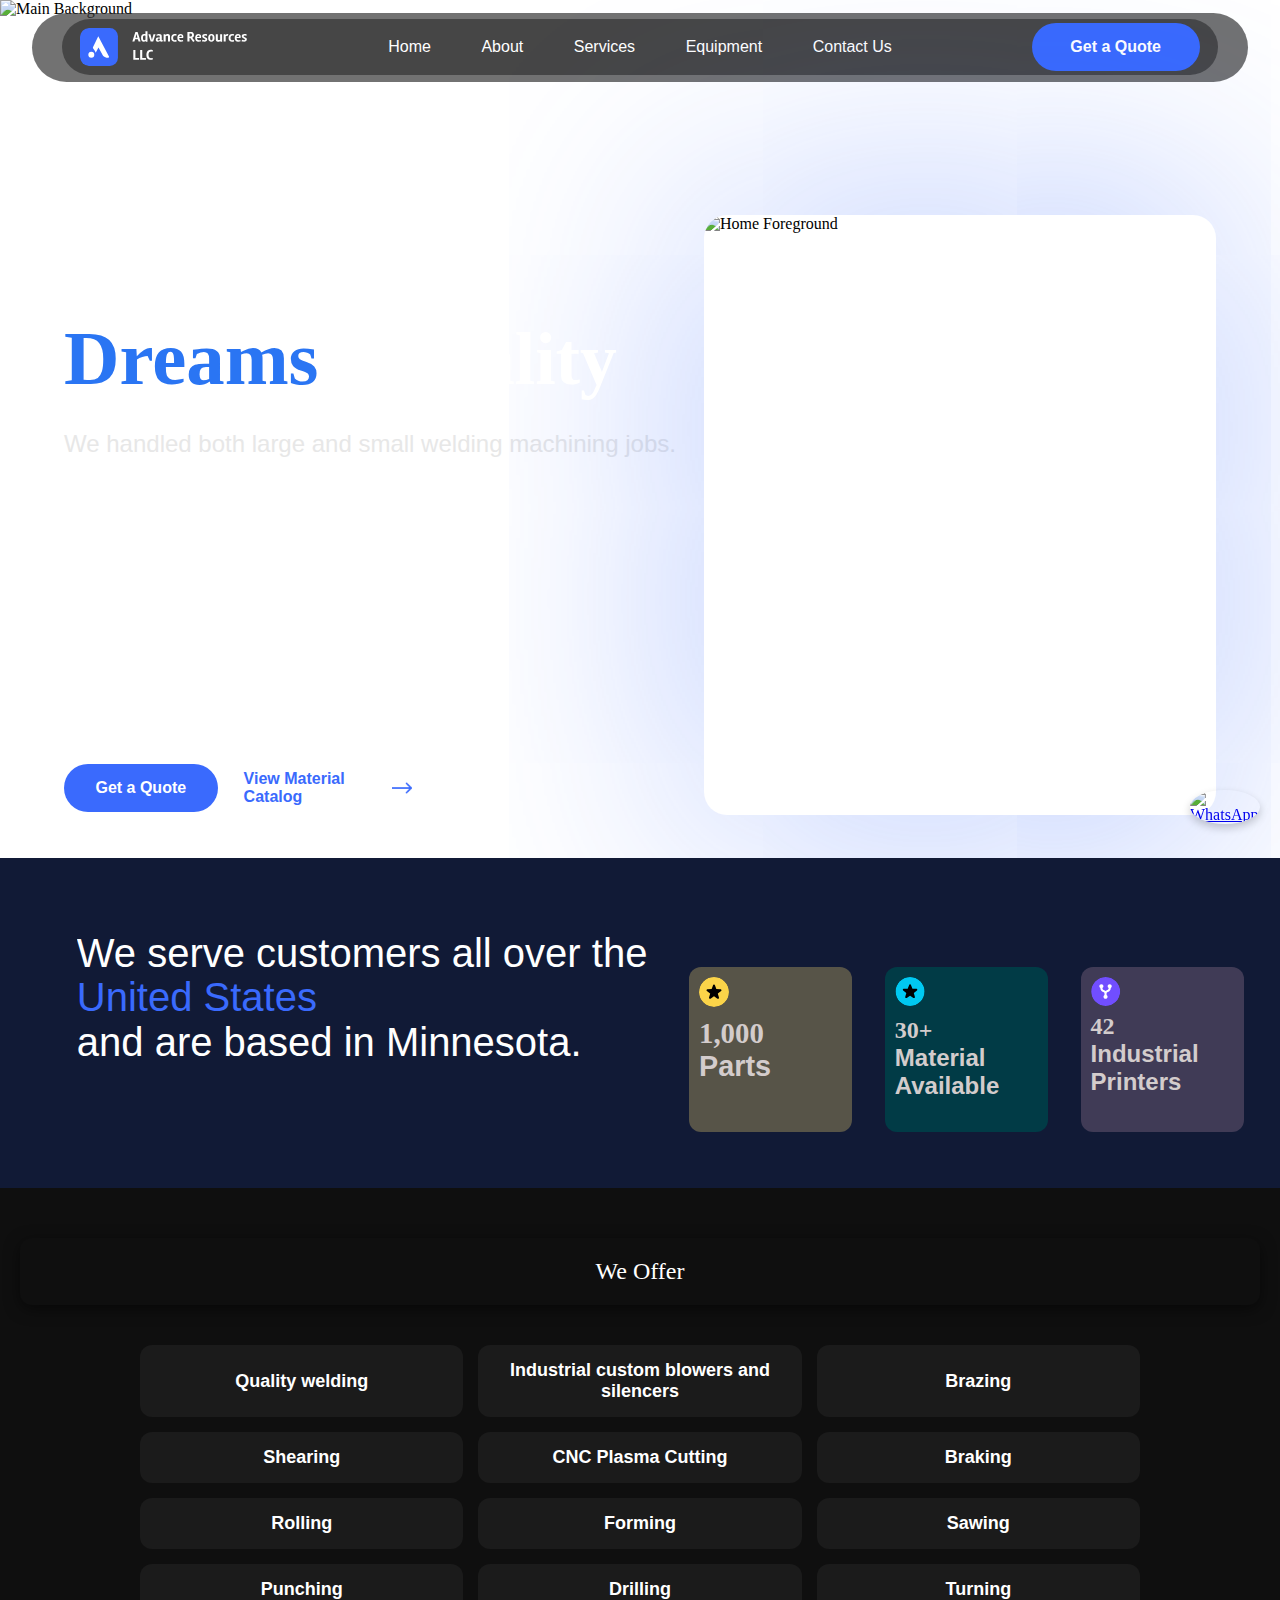
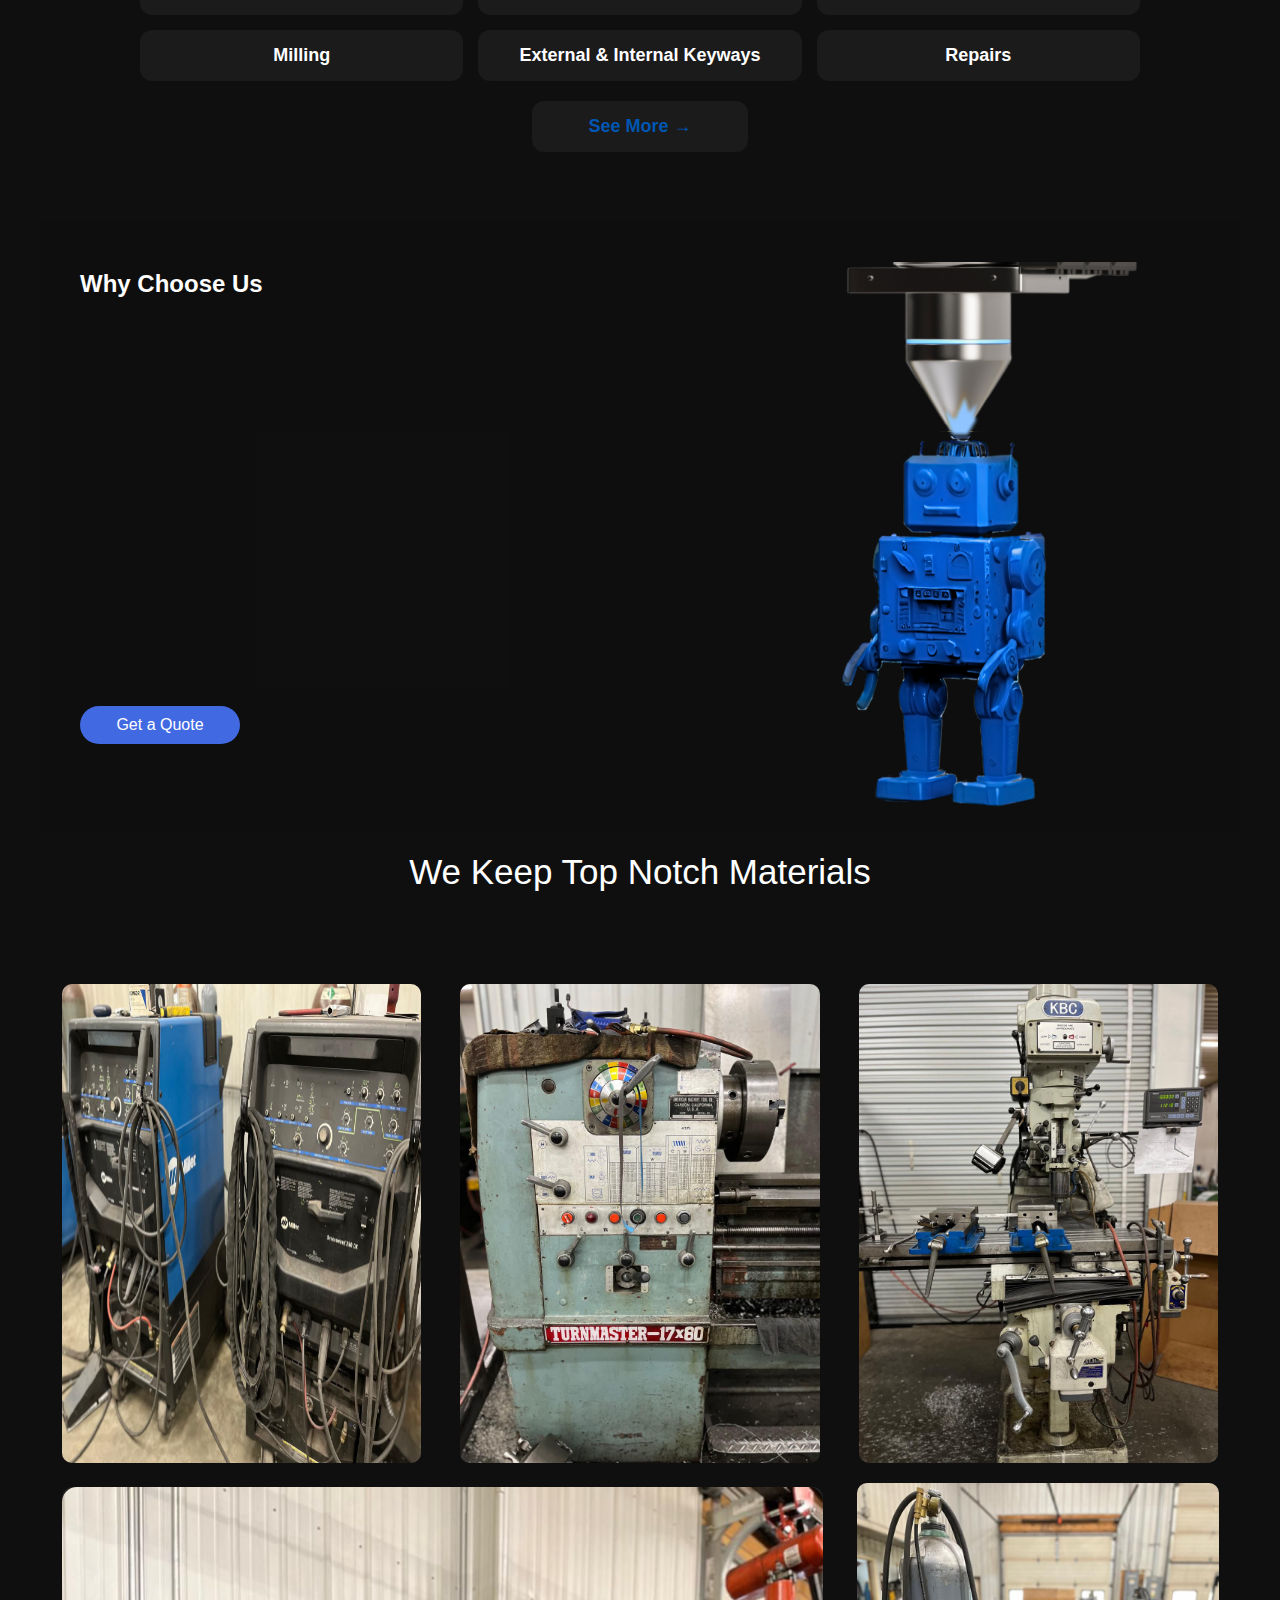
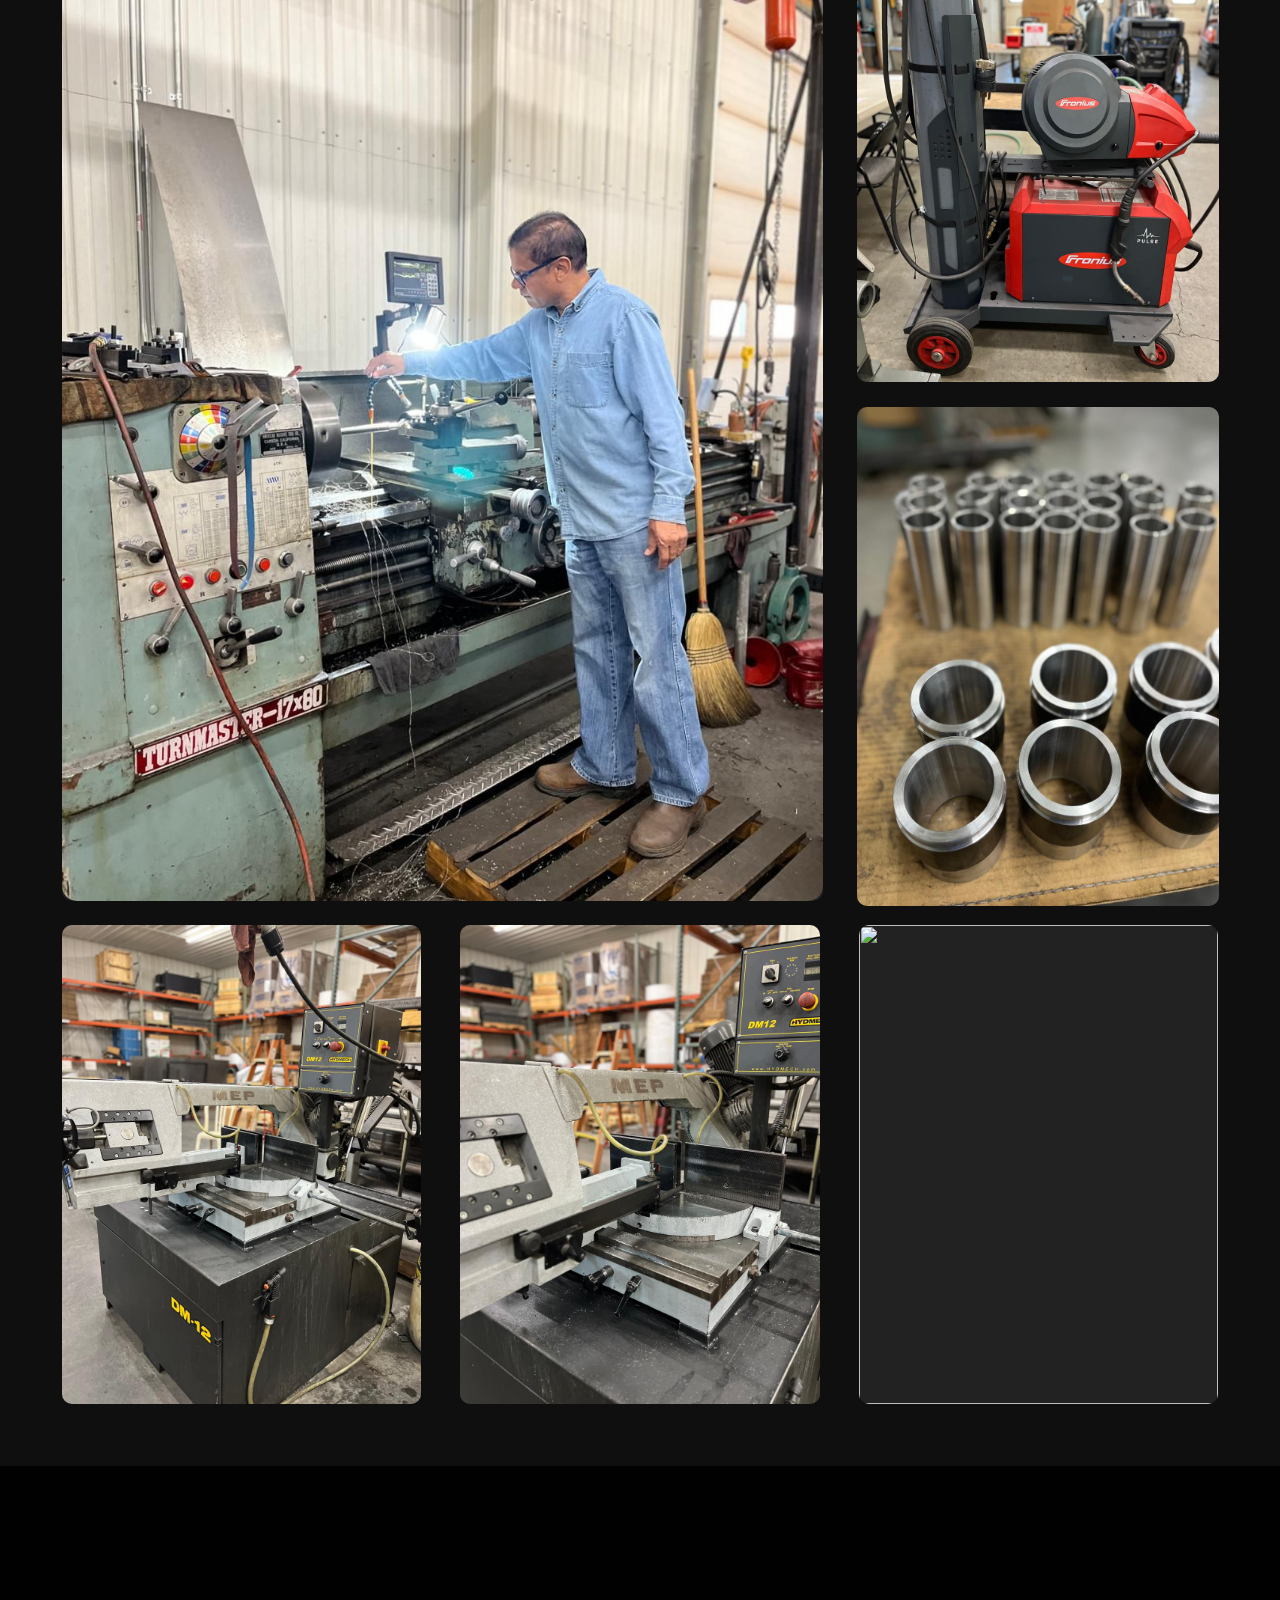
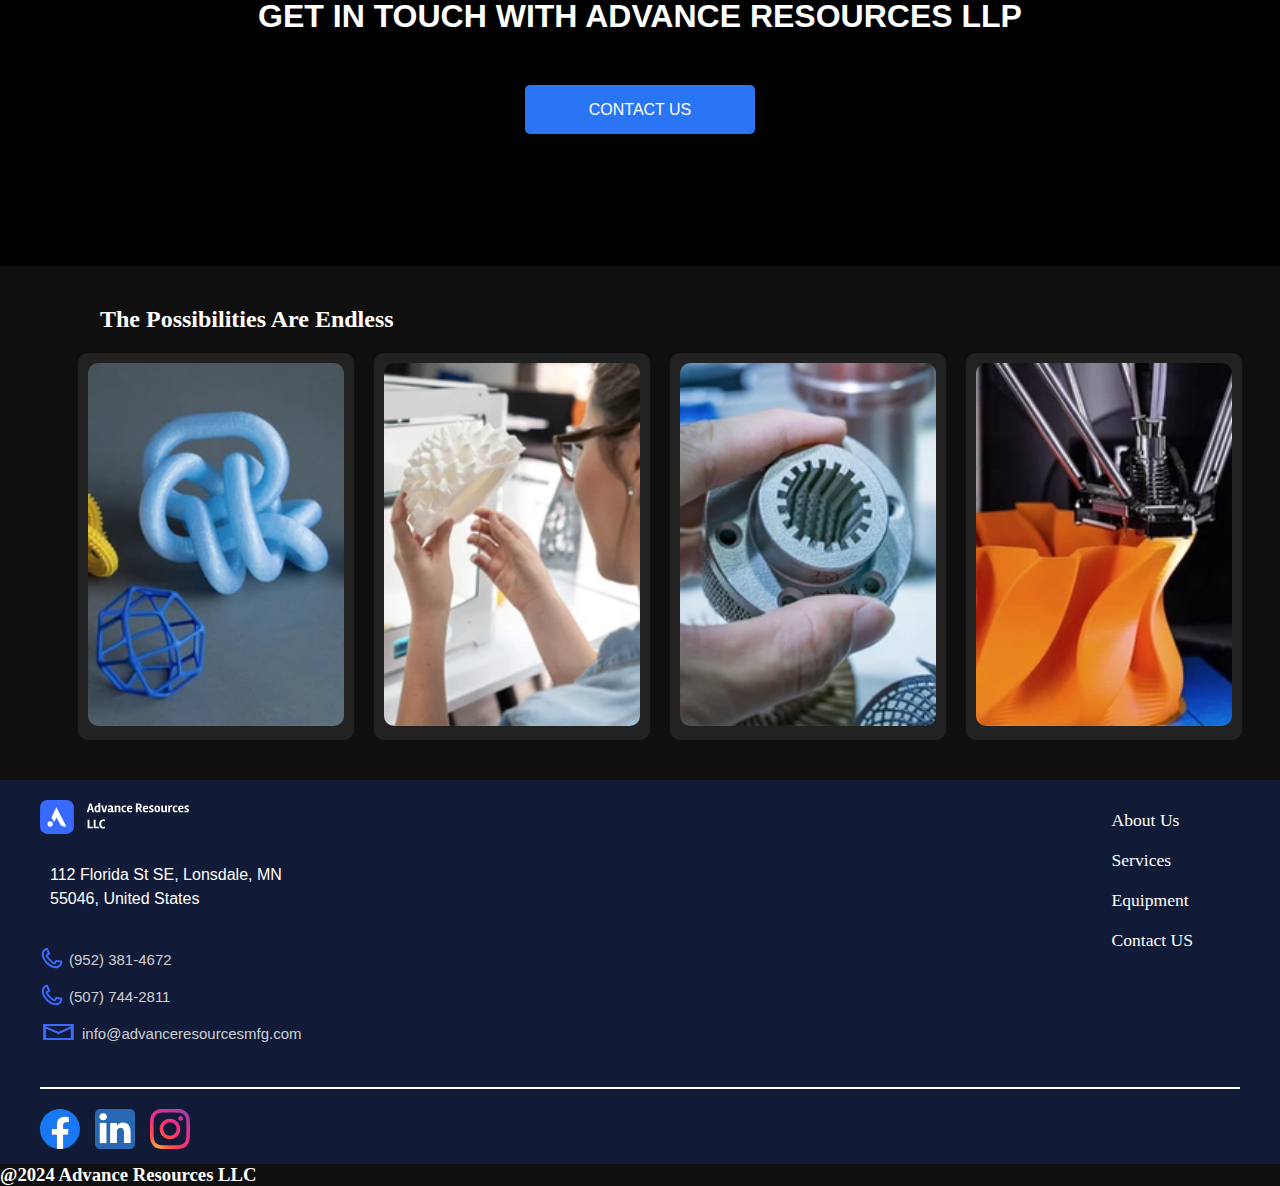
==== commit 76f0b230: "Logo and icon updated" ====
--- a/index.html
+++ b/index.html
@@ -273,15 +273,15 @@
                 <div class="footer-divider"></div>
                 <div class="social-icons">
                     <a href="https://www.facebook.com/people/Advance-Resources-LLC/100090427388378/?mibextid=LQQJ4d" target="_blank">
-                        <img src="Images/facebook.png" alt="Facebook" width="40">
+                        <img src="Images/SM_1.svg" alt="Facebook" width="40">
                     </a>
                     
                     <a href="https://www.linkedin.com/in/dave-tejpaul-8346523b/?utm_source=share&utm_campaign=share_via&utm_content=profile&utm_medium=ios_app" target="_blank">
-                        <img src="Images/linkedin.png" alt="LinkedIn" width="40">
+                        <img src="Images/SM_2.svg" alt="LinkedIn" width="40">
                     </a>
                     
                     <a href="https://www.instagram.com" target="_blank">
-                        <img src="Images/instagram.png" alt="Instagram" width="40">
+                        <img src="Images/SM_3.svg" alt="Instagram" width="40">
                     </a>
                 </div>
             </div>
--- a/index-mobile.css
+++ b/index-mobile.css
@@ -1784,7 +1784,7 @@
 /* Contact Button */
 /* Contact Button */
 .contact-btn {
-    width:214px;
+    width:30%;
     height: 49px;
     background-color: #2a75f3;
     color: white;
